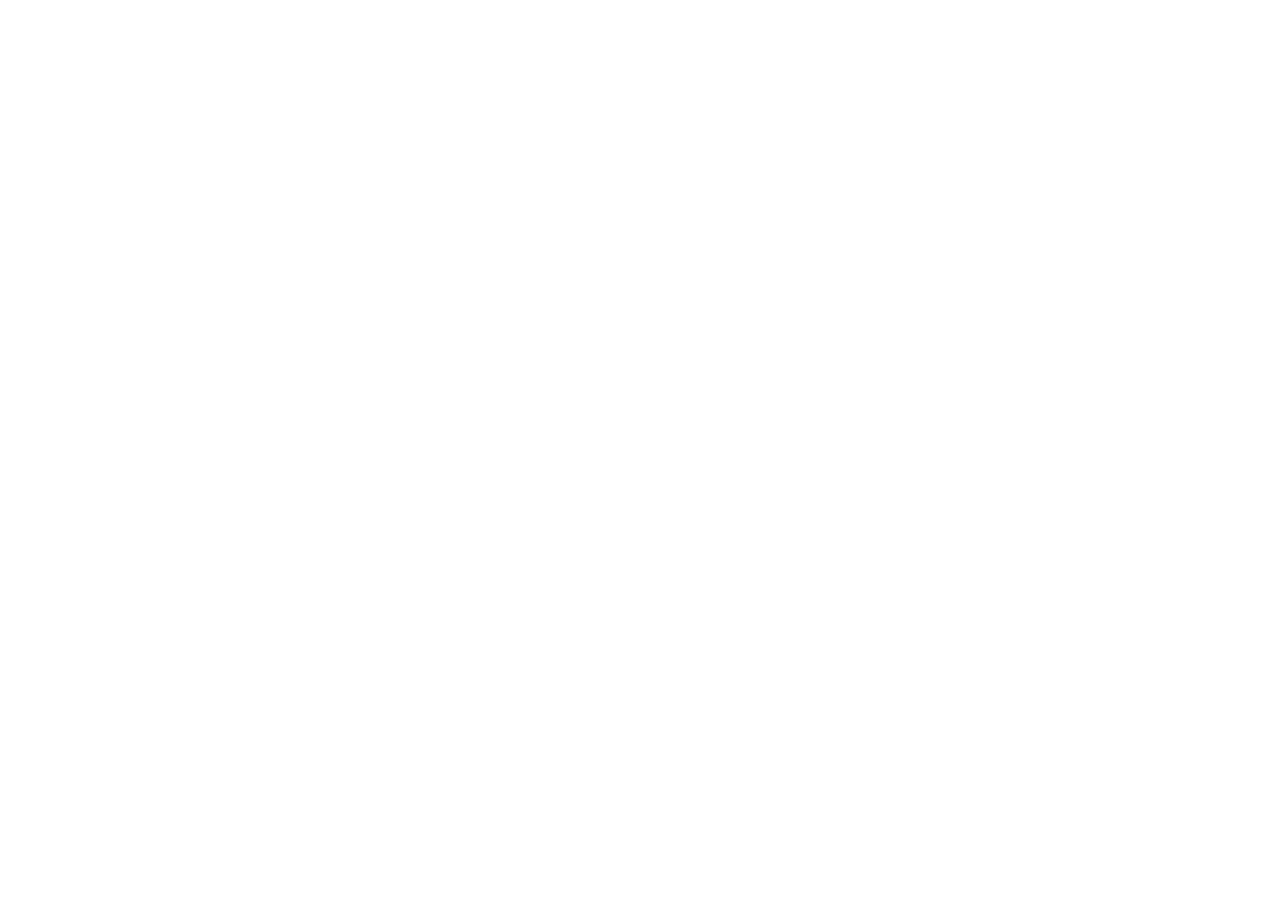
==== page.html @ d7f394e5 "add start template" ====
<!DOCTYPE html>

<html lang="ru">

<head>
  <meta charset="UTF-8">
  <meta name="viewport"
        content="width=device-width, initial-scale=1.0, minimum-scale=1.0">
  <meta http-equiv="X-UA-Compatible" content="ie=edge">
  <title>КиноЗал</title>
  <link href="libs/bootstrap/dist/css/bootstrap.min.css" rel="stylesheet">
  <link href="https://fonts.googleapis.com/css2?family=PT+Sans:wght@400;700&family=PT+Serif:wght@400;700&display=swap"
        rel="stylesheet">
  <link href="assets/css/style.css" rel="stylesheet">
  <link rel="icon" href="assets/img/favicon.png" type="image/x-icon">
  <!--[if lt IE 9]>
  <script src="https://oss.maxcdn.com/html5shiv/3.7.3/html5shiv.min.js"></script>
  <script src="https://oss.maxcdn.com/respond/1.4.2/respond.min.js"></script>
  <![endif]-->
</head>

<body>


<script src="libs/jquery/dist/jquery.min.js"></script>
<script src="libs/bootstrap/dist/js/bootstrap.min.js"></script>
</body>

</html>
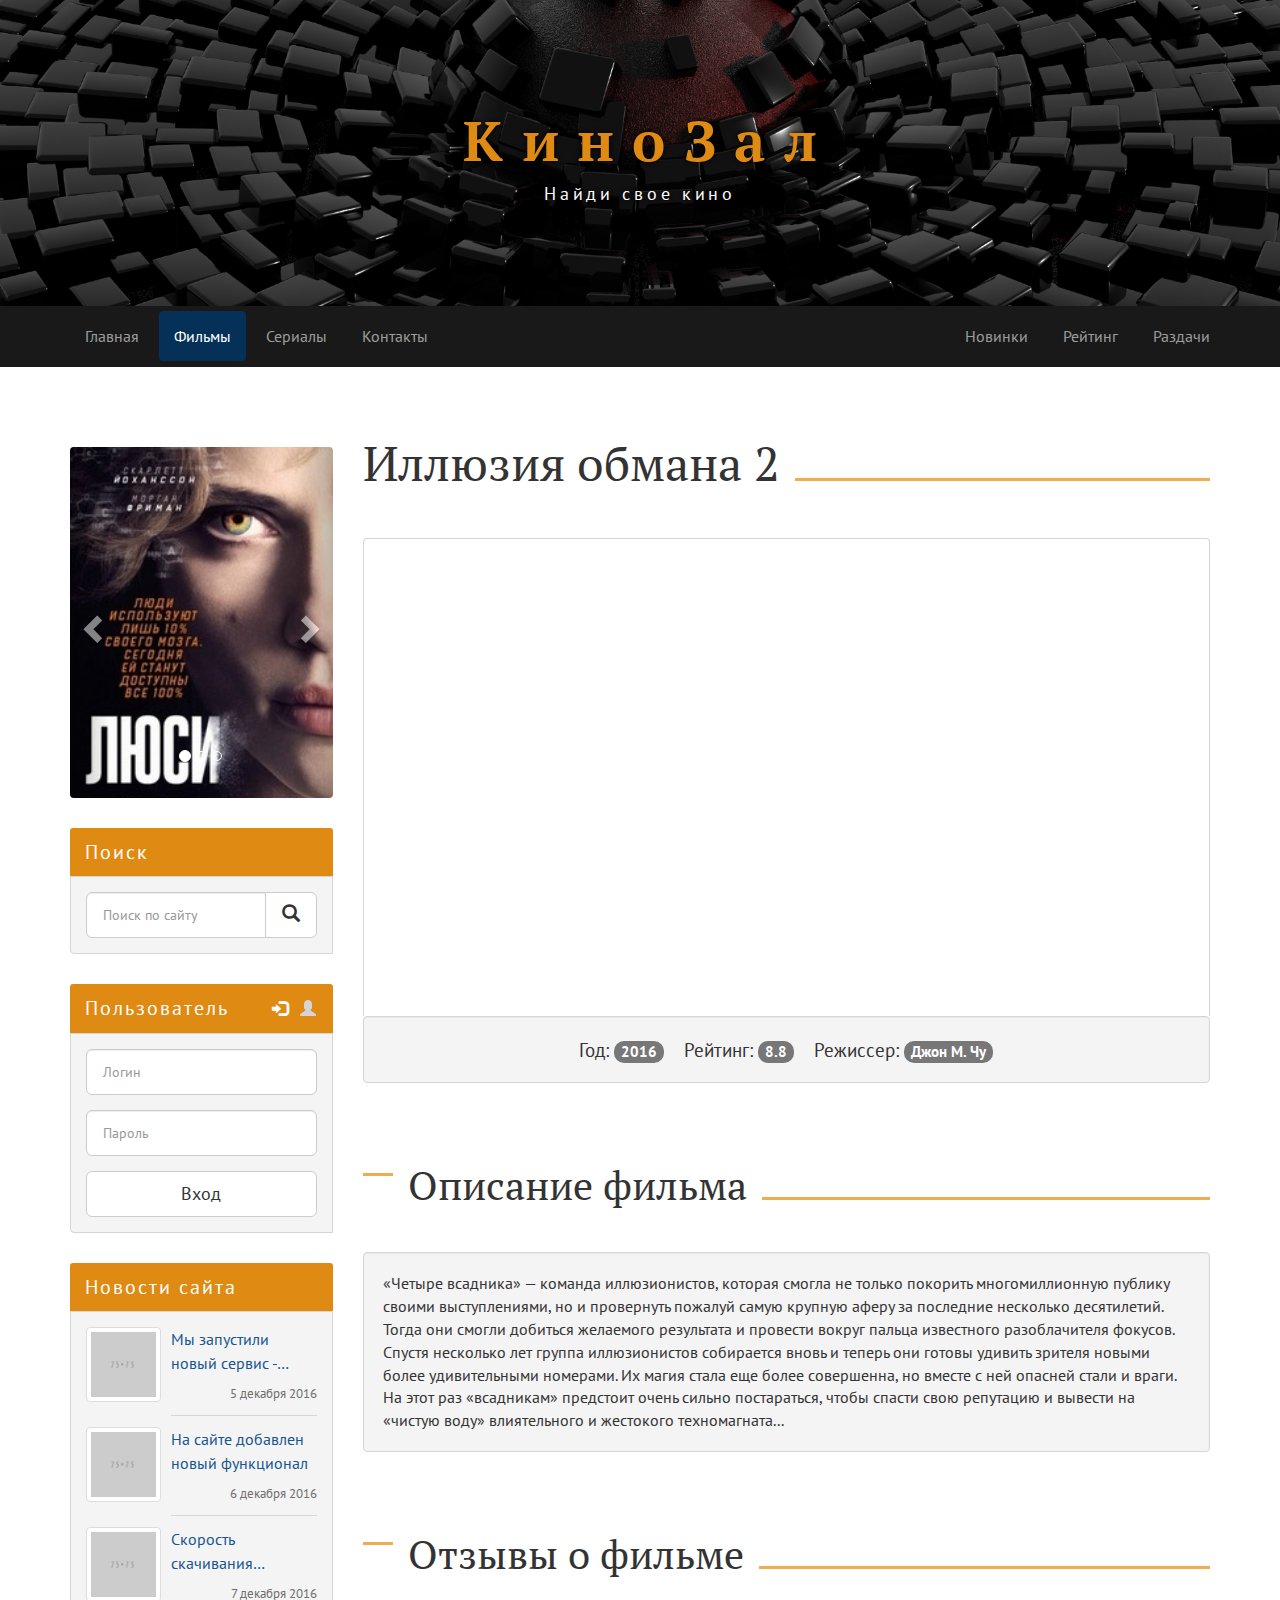
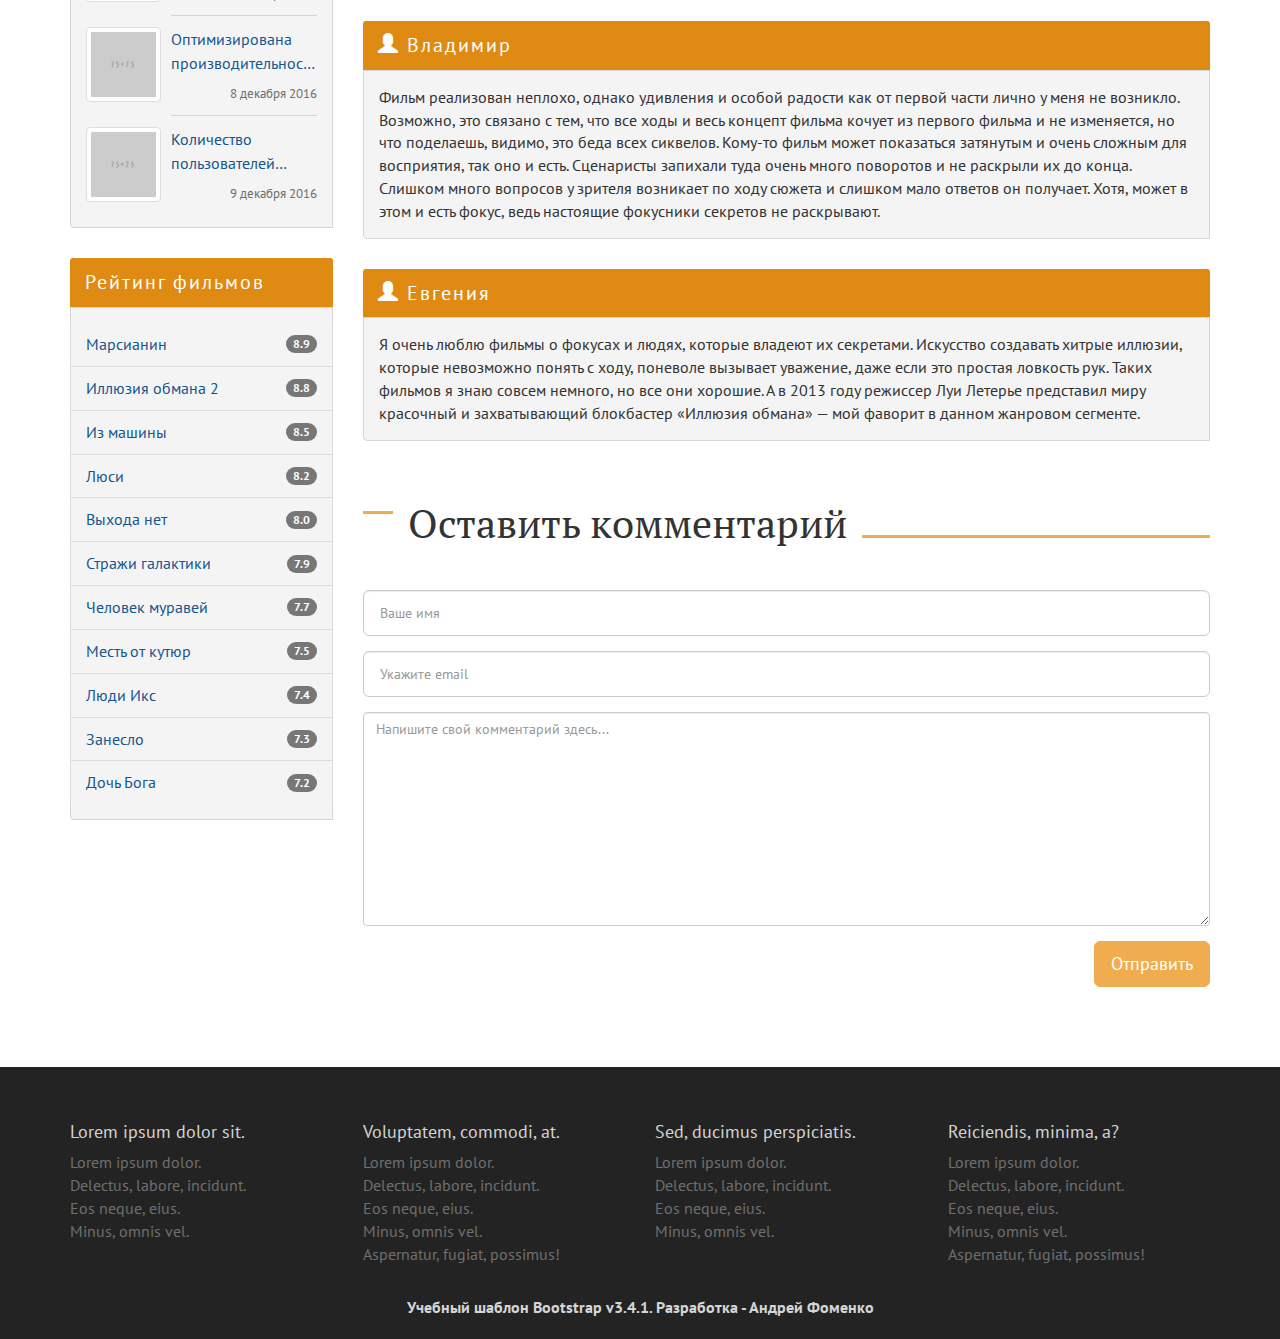
==== commit b16e095a: "finished page" ====
--- a/page.html
+++ b/page.html
@@ -4,13 +4,12 @@
 
 <head>
   <meta charset="UTF-8">
-  <meta name="viewport"
-        content="width=device-width, initial-scale=1.0, minimum-scale=1.0">
+  <meta name="viewport" content="width=device-width, initial-scale=1.0, minimum-scale=1.0">
   <meta http-equiv="X-UA-Compatible" content="ie=edge">
   <title>КиноЗал</title>
   <link href="libs/bootstrap/dist/css/bootstrap.min.css" rel="stylesheet">
   <link href="https://fonts.googleapis.com/css2?family=PT+Sans:wght@400;700&family=PT+Serif:wght@400;700&display=swap"
-        rel="stylesheet">
+    rel="stylesheet">
   <link href="assets/css/style.css" rel="stylesheet">
   <link rel="icon" href="assets/img/favicon.png" type="image/x-icon">
   <!--[if lt IE 9]>
@@ -21,10 +20,486 @@
 
 <body>
 
-
-<script src="libs/jquery/dist/jquery.min.js"></script>
-<script src="libs/bootstrap/dist/js/bootstrap.min.js"></script>
+  <header class="header">
+    <div class="logo">
+
+      <div class="header-logo">
+        <a href="/">
+          <strong class="header-logo__title">КиноЗал</strong>
+          <span class="header-logo__description">Найди свое кино</span>
+        </a>
+      </div>
+
+      <div class="header-menu">
+        <nav class="navbar navbar-inverse navbar-static-top">
+          <div class="container">
+            <div class="navbar-header">
+              <button type="button" class="navbar-toggle collapsed" data-toggle="collapse" data-target="#navbar-top"
+                aria-expanded="false">
+                <span class="sr-only">Toggle navigation</span>
+                <span class="icon-bar"></span>
+                <span class="icon-bar"></span>
+                <span class="icon-bar"></span>
+              </button>
+            </div>
+
+            <div class="collapse navbar-collapse" id="navbar-top">
+              <ul class="nav navbar-nav navbar-left">
+                <li><a href="index.html">Главная</a></li>
+                <li class="active"><a href="#">Фильмы</a></li>
+                <li><a href="#">Сериалы</a></li>
+                <li><a href="#">Контакты</a></li>
+              </ul>
+
+              <ul class="nav navbar-nav navbar-right">
+                <li><a href="#">Новинки</a></li>
+                <li><a href="#">Рейтинг</a></li>
+                <li><a href="#">Раздачи</a></li>
+              </ul>
+            </div>
+          </div>
+        </nav>
+      </div>
+
+    </div>
+  </header>
+
+  <div class="container">
+    <div class="row">
+      <main class="main col-lg-9 col-md-8 col-lg-push-3 col-md-push-4">
+
+        <section class="site-search panel panel-info visible-sm visible-xs">
+          <h2 class="hidden">Поиск</h2>
+          <div class="panel-heading">Поиск</div>
+          <div class="panel-body">
+            <form action="search.php">
+
+              <div class="input-group input-group-lg">
+                <input type="text" class="form-control" placeholder="Поиск по сайту">
+                <span class="input-group-btn">
+                  <button class="btn btn-default" type="button">
+                    <span class="glyphicon glyphicon-search"></span>
+                  </button>
+                </span>
+              </div>
+
+            </form>
+          </div>
+        </section>
+
+        <section class="user-login panel panel-info visible-sm visible-xs">
+          <h2 class="hidden">Пользователь</h2>
+          <div class="panel-heading">Пользователь</div>
+          <div class="panel-body">
+
+            <ul class="user-login__tabs nav nav-tabs" role="tablist">
+              <li role="presentation" class="active"><a href="#user-login-main" aria-controls="user-login-main"
+                  role="tab" data-toggle="tab"><span class="glyphicon glyphicon-log-in"></span></a></li>
+              <li role="presentation"><a href="#user-reg-main" aria-controls="user-reg-main" role="tab"
+                  data-toggle="tab"><span class="glyphicon glyphicon-user"></span></a></li>
+            </ul>
+
+            <div class="tab-content user-login__content">
+              <div role="tabpanel" class="tab-pane fade-in active" id="user-login-main">
+
+                <form action="login.php">
+                  <div class="form-group"><input class="form-control input-lg" type="email" placeholder="Логин"></div>
+                  <div class="form-group"><input class="form-control input-lg" type="password" placeholder="Пароль">
+                  </div>
+                  <button class="btn btn-default btn-block btn-lg" type="submit">Вход</button>
+                </form>
+
+              </div>
+              <div role="tabpanel" class="tab-pane fade" id="user-reg-main">
+
+                <form action="register.php">
+                  <div class="form-group"><input class="form-control input-lg" type="email" placeholder="Логин"></div>
+                  <div class="form-group"><input class="form-control input-lg" type="password" placeholder="Пароль">
+                  </div>
+                  <div class="form-group"><input class="form-control input-lg" type="email" placeholder="Email"></div>
+                  <button class="btn btn-default btn-block btn-lg" type="submit">Регистрация</button>
+                </form>
+
+              </div>
+            </div>
+          </div>
+        </section>
+
+        <section class="films-video">
+          <h1 class="films-video-title">Иллюзия обмана 2</h1>
+
+            <div class="films-video__link embed-responsive embed-responsive-16by9">
+              <iframe class="embed-responsive-item" src="https://www.youtube.com/embed/47DzVAIzSQI"
+                allowfullscreen></iframe>
+            </div>
+
+          <div class="films-video__well well">
+            <span class="films-video__well-badge">Год:<span class="films-video__well-info badge">2016</span></span>
+            <span class="films-video__well-badge">Рейтинг:<span class="films-video__well-info badge badge">8.8</span></span>
+            <span class="films-video__well-badge films-video__well-badge">Режиссер:<span class="films-video__well-info badge">Джон М. Чу</span></span>
+          </div>
+        </section>
+
+        <section class="film-description">
+          <h2 class="film-description-title">Описание фильма</h2>
+
+            <article class="film-description-item">
+              <h3 class="hidden">Описание</h3>
+              <div class="well">«Четыре всадника» — команда иллюзионистов, которая смогла не только покорить многомиллионную публику своими
+            выступлениями, но и провернуть пожалуй самую крупную аферу за последние несколько десятилетий. Тогда они
+            смогли добиться желаемого результата и провести вокруг пальца известного разоблачителя фокусов. Спустя
+            несколько лет группа иллюзионистов собирается вновь и теперь они готовы удивить зрителя новыми более
+            удивительными номерами. Их магия стала еще более совершенна, но вместе с ней опасней стали и враги. На этот
+            раз «всадникам» предстоит очень сильно постараться, чтобы спасти свою репутацию и вывести на «чистую воду»
+            влиятельного и жестокого техномагната...</div>
+            </article>
+        </section>
+
+        <section class="film-comments">
+          <h2 class="film-comments-title">Отзывы о фильме</h2>
+
+          <article class="film-comments-item">
+            <h3 class="hidden">Отзыв1</h3>
+            <div class="panel panel-info">
+              <div class="panel-heading">
+                <span class="glyphicon glyphicon-user"></span><span class="film-comments-name">Владимир</span>
+              </div>
+
+              <div class="panel-body">Фильм реализован неплохо, однако удивления и особой радости как от первой части лично у меня не возникло.
+              Возможно, это связано с тем, что все ходы и весь концепт фильма кочует из первого фильма и не изменяется,
+              но что поделаешь, видимо, это беда всех сиквелов. Кому-то фильм может показаться затянутым и очень сложным
+              для восприятия, так оно и есть. Сценаристы запихали туда очень много поворотов и не раскрыли их до конца.
+              Слишком много вопросов у зрителя возникает по ходу сюжета и слишком мало ответов он получает. Хотя, может
+              в этом и есть фокус, ведь настоящие фокусники секретов не раскрывают.</div>
+            </div>
+          </article>
+
+          <article class="film-comments-item">
+            <h3 class="hidden">Отзыв2</h3>
+            <div class="panel panel-info">
+              <div class="panel-heading">
+                <span class="glyphicon glyphicon-user"></span><span class="film-comments-name">Евгения</span>
+              </div>
+
+              <div class="panel-body">Я очень люблю фильмы о фокусах и людях, которые владеют их секретами. Искусство создавать хитрые иллюзии,
+                которые невозможно понять с ходу, поневоле вызывает уважение, даже если это простая ловкость рук. Таких
+                фильмов я знаю совсем немного, но все они хорошие. А в 2013 году режиссер Луи Летерье представил миру
+                красочный и захватывающий блокбастер «Иллюзия обмана» — мой фаворит в данном жанровом сегменте.</div>
+            </div>
+          </article>
+
+        </section>
+
+        <section class="write-comment">
+          <h2 class="write-comments-title">Оставить комментарий</h2>
+
+          <article class="write-comment-item">
+            <h3 class="hidden">Форма</h3>
+
+            <form action="comment.php">
+              <div class="form-group">
+                  <input type="text" class="form-control input-lg" name="name" placeholder="Ваше имя">
+              </div>
+              <div class="form-group">
+                  <input type="email" class="form-control input-lg" name="email" placeholder="Укажите email">
+              </div>
+
+              <div class="form-group">
+                <textarea class="form-control" placeholder="Напишите свой комментарий здесь..." rows="10"></textarea>
+            </div>
+
+                  <button type="submit" class="btn btn-lg pull-right write-comment__btn">Отправить</button>
+
+            </form>
+
+          </article>
+
+        </section>
+
+      </main>
+
+      <aside class="left-sidebar col-lg-3 col-md-4 col-lg-pull-9 col-md-pull-8">
+
+        <div class="vertical-slider panel panel-info hidden-sm hidden-xs">
+          <div id="vertical-carousel" class="carousel slide" data-ride="carousel">
+            <ol class="carousel-indicators">
+              <li data-target="#vertical-carousel" data-slide-to="0" class="active"></li>
+              <li data-target="#vertical-carousel" data-slide-to="1"></li>
+              <li data-target="#vertical-carousel" data-slide-to="2"></li>
+            </ol>
+
+            <div class="carousel-inner" role="listbox">
+              <div class="item active">
+                <img class="vertical-slider__image" src="assets/img/films/1263242.jpg" alt="film1">
+              </div>
+              <div class="item">
+                <img class="vertical-slider__image" src="assets/img/films/1289488.jpg" alt="film2">
+              </div>
+              <div class="item">
+                <img class="vertical-slider__image" src="assets/img/films/1401663.jpg" alt="film3">
+              </div>
+            </div>
+
+            <a class="left carousel-control" href="#vertical-carousel" role="button" data-slide="prev">
+              <span class="glyphicon glyphicon-chevron-left" aria-hidden="true"></span>
+              <span class="sr-only">Previous</span>
+            </a>
+            <a class="right carousel-control" href="#vertical-carousel" role="button" data-slide="next">
+              <span class="glyphicon glyphicon-chevron-right" aria-hidden="true"></span>
+              <span class="sr-only">Next</span>
+            </a>
+          </div>
+        </div>
+
+        <div class="site-search panel panel-info hidden-sm hidden-xs">
+          <div class="panel-heading">Поиск</div>
+          <div class="panel-body">
+            <form action="search.php">
+
+              <div class="input-group input-group-lg">
+                <input type="text" class="form-control" placeholder="Поиск по сайту">
+                <span class="input-group-btn">
+                  <button class="btn btn-default" type="button">
+                    <span class="glyphicon glyphicon-search"></span>
+                  </button>
+                </span>
+              </div>
+
+            </form>
+          </div>
+        </div>
+
+        <div class="user-login panel panel-info hidden-sm hidden-xs">
+          <div class="panel-heading">Пользователь</div>
+          <div class="panel-body">
+
+            <ul class="user-login__tabs nav nav-tabs" role="tablist">
+              <li role="presentation" class="active"><a href="#user-login-sidebar" aria-controls="user-login-sidebar"
+                  role="tab" data-toggle="tab"><span class="glyphicon glyphicon-log-in"></span></a></li>
+              <li role="presentation"><a href="#user-reg-sidebar" aria-controls="user-reg-sidebar" role="tab"
+                  data-toggle="tab"><span class="glyphicon glyphicon-user"></span></a></li>
+            </ul>
+
+            <div class="tab-content user-login__content">
+              <div role="tabpanel" class="tab-pane fade-in active" id="user-login-sidebar">
+
+                <form action="login.php">
+                  <div class="form-group"><input class="form-control input-lg" type="email" placeholder="Логин"></div>
+                  <div class="form-group"><input class="form-control input-lg" type="password" placeholder="Пароль">
+                  </div>
+                  <button class="btn btn-default btn-block btn-lg" type="submit">Вход</button>
+                </form>
+
+              </div>
+              <div role="tabpanel" class="tab-pane fade" id="user-reg-sidebar">
+
+                <form action="register.php">
+                  <div class="form-group"><input class="form-control input-lg" type="email" placeholder="Логин"></div>
+                  <div class="form-group"><input class="form-control input-lg" type="password" placeholder="Пароль">
+                  </div>
+                  <div class="form-group"><input class="form-control input-lg" type="email" placeholder="Email"></div>
+                  <button class="btn btn-default btn-block btn-lg" type="submit">Регистрация</button>
+                </form>
+
+              </div>
+            </div>
+          </div>
+        </div>
+
+        <div class="site-news panel panel-info">
+          <div class="panel-heading">Новости сайта</div>
+          <div class="panel-body">
+            <div class="site-news-item">
+
+              <div>
+                <a class="site-news-item__link" href="">
+                  <div class="site-news-item__thumbnail thumbnail">
+                    <img class="site-news-item__image" src="assets/img/75x75.png" alt="image">
+                  </div>
+                  <div class="site-news-item__title">
+                    Мы запустили новый сервис - КиноМонстр
+                  </div>
+                  <div class="site-news-item__date">
+                    5 декабря 2016
+                  </div>
+                </a>
+              </div>
+
+            </div>
+
+            <div class="site-news-item">
+
+              <div>
+                <a class="site-news-item__link" href="">
+                  <div class="site-news-item__thumbnail thumbnail">
+                    <img class="site-news-item__image" src="assets/img/75x75.png" alt="image">
+                  </div>
+                  <div class="site-news-item__title">
+                    На сайте добавлен новый функционал
+                  </div>
+                  <div class="site-news-item__date">
+                    6 декабря 2016
+                  </div>
+                </a>
+              </div>
+
+            </div>
+
+            <div class="site-news-item">
+              <a class="site-news-item__link" href="">
+                <div>
+                  <div class="site-news-item__thumbnail thumbnail">
+                    <img class="site-news-item__image" src="assets/img/75x75.png" alt="image">
+                  </div>
+                  <div class="site-news-item__title">
+                    Скорость скачивания фильмов увеличена
+                  </div>
+                  <div class="site-news-item__date">
+                    7 декабря 2016
+                  </div>
+                </div>
+              </a>
+            </div>
+
+            <div class="site-news-item"><a class="site-news-item__link" href="">
+                <div>
+                  <div class="site-news-item__thumbnail thumbnail">
+                    <img class="site-news-item__image" src="assets/img/75x75.png" alt="image">
+                  </div>
+                  <div class="site-news-item__title">
+                    Оптимизирована производительность сервера
+                  </div>
+                  <div class="site-news-item__date">
+                    8 декабря 2016
+                  </div>
+                </div>
+              </a>
+            </div>
+
+            <div class="site-news-item"><a class="site-news-item__link" href="">
+                <div>
+                  <div class="site-news-item__thumbnail thumbnail">
+                    <img class="site-news-item__image" src="assets/img/75x75.png" alt="image">
+                  </div>
+                  <div class="site-news-item__title">
+                    Количество пользователей перевалила за 10 000
+                  </div>
+                  <div class="site-news-item__date">
+                    9 декабря 2016
+                  </div>
+                </div>
+              </a>
+            </div>
+
+          </div>
+        </div>
+
+        <div class="top-films panel panel-info">
+          <div class="panel-heading">Рейтинг фильмов</div>
+          <div class="top-films__body panel-body">
+            <div class="top-films__list list-group">
+              <a href="#" class="top-films__item list-group-item">Марсианин
+                <span class="top-films__badge badge">8.9</span>
+              </a>
+              <a href="#" class="top-films__item list-group-item">Иллюзия обмана 2
+                <span class="top-films__badge badge">8.8</span>
+              </a>
+              <a href="#" class="top-films__item list-group-item">Из машины
+                <span class="top-films__badge badge">8.5</span>
+              </a>
+              <a href="#" class="top-films__item list-group-item">Люси
+                <span class="top-films__badge badge">8.2</span>
+              </a>
+              <a href="#" class="top-films__item list-group-item">Выхода нет
+                <span class="top-films__badge badge">8.0</span>
+              </a>
+              <a href="#" class="top-films__item list-group-item">Стражи галактики
+                <span class="top-films__badge badge">7.9</span>
+              </a>
+              <a href="#" class="top-films__item list-group-item">Человек муравей
+                <span class="top-films__badge badge">7.7</span>
+              </a>
+              <a href="#" class="top-films__item list-group-item">Месть от кутюр
+                <span class="top-films__badge badge">7.5</span>
+              </a>
+              <a href="#" class="top-films__item list-group-item">Люди Икс
+                <span class="top-films__badge badge">7.4</span>
+              </a>
+              <a href="#" class="top-films__item list-group-item">Занесло
+                <span class="top-films__badge badge">7.3</span>
+              </a>
+              <a href="#" class="top-films__item list-group-item">Дочь Бога
+                <span class="top-films__badge badge">7.2</span>
+              </a>
+            </div>
+          </div>
+        </div>
+
+      </aside>
+    </div>
+  </div>
+
+  <footer class="footer">
+    <div class="container">
+      <div class="row">
+
+        <div class="footer-first col-md-3 col-xs-6 col-xs-12">
+          <h4 class="footer-title">Lorem ipsum dolor sit.</h4>
+          <ul>
+            <li><a href="">Lorem ipsum dolor.</a></li>
+            <li><a href="">Delectus, labore, incidunt.</a></li>
+            <li><a href="">Eos neque, eius.</a></li>
+            <li><a href="">Minus, omnis vel.</a></li>
+          </ul>
+        </div>
+
+        <div class="footer-second col-md-3 col-xs-6 col-xs-12">
+          <h4 class="footer-title">Voluptatem, commodi, at.</h4>
+          <ul>
+            <li><a href="">Lorem ipsum dolor.</a></li>
+            <li><a href="">Delectus, labore, incidunt.</a></li>
+            <li><a href="">Eos neque, eius.</a></li>
+            <li><a href="">Minus, omnis vel.</a></li>
+            <li><a href="">Aspernatur, fugiat, possimus!</a></li>
+          </ul>
+
+        </div>
+
+        <div class="footer-third col-md-3 col-xs-6 col-xs-12">
+          <h4 class="footer-title">Sed, ducimus perspiciatis.</h4>
+          <ul>
+            <li><a href="">Lorem ipsum dolor.</a></li>
+            <li><a href="">Delectus, labore, incidunt.</a></li>
+            <li><a href="">Eos neque, eius.</a></li>
+            <li><a href="">Minus, omnis vel.</a></li>
+          </ul>
+        </div>
+
+        <div class="footer-fourth col-md-3 col-xs-6 col-xs-12">
+          <h4 class="footer-title">Reiciendis, minima, a?</h4>
+          <ul>
+            <li><a href="">Lorem ipsum dolor.</a></li>
+            <li><a href="">Delectus, labore, incidunt.</a></li>
+            <li><a href="">Eos neque, eius.</a></li>
+            <li><a href="">Minus, omnis vel.</a></li>
+            <li><a href="">Aspernatur, fugiat, possimus!</a></li>
+          </ul>
+
+        </div>
+
+      </div>
+      <div class="footer-author">
+        <b>
+          <a href="https://fomenko.top/" target="_blank">Учебный шаблон Bootstrap v3.4.1. Разработка - Андрей
+            Фоменко</a>
+        </b>
+
+      </div>
+    </div>
+  </footer>
+
+  <script src="libs/jquery/dist/jquery.min.js"></script>
+  <script src="libs/bootstrap/dist/js/bootstrap.min.js"></script>
 </body>
 
-</html>
-
+</html>--- a/assets/css/style.css
+++ b/assets/css/style.css
@@ -0,0 +1,948 @@
+@charset "UTF-8";
+/*! normalize.css v8.0.1 | MIT License | github.com/necolas/normalize.css */
+/* Document
+   ========================================================================== */
+/**
+ * 1. Correct the line height in all browsers.
+ * 2. Prevent adjustments of font size after orientation changes in iOS.
+ */
+html {
+  line-height: 1.15;
+  /* 1 */
+  -webkit-text-size-adjust: 100%;
+  /* 2 */
+}
+
+/* Sections
+   ========================================================================== */
+/**
+ * Remove the margin in all browsers.
+ */
+body {
+  margin: 0;
+}
+
+/**
+ * Render the `main` element consistently in IE.
+ */
+main {
+  display: block;
+}
+
+/**
+ * Correct the font size and margin on `h1` elements within `section` and
+ * `article` contexts in Chrome, Firefox, and Safari.
+ */
+h1 {
+  font-size: 2em;
+  margin: 0.67em 0;
+}
+
+/* Grouping content
+   ========================================================================== */
+/**
+ * 1. Add the correct box sizing in Firefox.
+ * 2. Show the overflow in Edge and IE.
+ */
+hr {
+  -webkit-box-sizing: content-box;
+          box-sizing: content-box;
+  /* 1 */
+  height: 0;
+  /* 1 */
+  overflow: visible;
+  /* 2 */
+}
+
+/**
+ * 1. Correct the inheritance and scaling of font size in all browsers.
+ * 2. Correct the odd `em` font sizing in all browsers.
+ */
+pre {
+  font-family: monospace, monospace;
+  /* 1 */
+  font-size: 1em;
+  /* 2 */
+}
+
+/* Text-level semantics
+   ========================================================================== */
+/**
+ * Remove the gray background on active links in IE 10.
+ */
+a {
+  background-color: transparent;
+}
+
+/**
+ * 1. Remove the bottom border in Chrome 57-
+ * 2. Add the correct text decoration in Chrome, Edge, IE, Opera, and Safari.
+ */
+abbr[title] {
+  border-bottom: none;
+  /* 1 */
+  text-decoration: underline;
+  /* 2 */
+  -webkit-text-decoration: underline dotted;
+          text-decoration: underline dotted;
+  /* 2 */
+}
+
+/**
+ * Add the correct font weight in Chrome, Edge, and Safari.
+ */
+b,
+strong {
+  font-weight: bolder;
+}
+
+/**
+ * 1. Correct the inheritance and scaling of font size in all browsers.
+ * 2. Correct the odd `em` font sizing in all browsers.
+ */
+code,
+kbd,
+samp {
+  font-family: monospace, monospace;
+  /* 1 */
+  font-size: 1em;
+  /* 2 */
+}
+
+/**
+ * Add the correct font size in all browsers.
+ */
+small {
+  font-size: 80%;
+}
+
+/**
+ * Prevent `sub` and `sup` elements from affecting the line height in
+ * all browsers.
+ */
+sub,
+sup {
+  font-size: 75%;
+  line-height: 0;
+  position: relative;
+  vertical-align: baseline;
+}
+
+sub {
+  bottom: -0.25em;
+}
+
+sup {
+  top: -0.5em;
+}
+
+/* Embedded content
+   ========================================================================== */
+/**
+ * Remove the border on images inside links in IE 10.
+ */
+img {
+  border-style: none;
+}
+
+/* Forms
+   ========================================================================== */
+/**
+ * 1. Change the font styles in all browsers.
+ * 2. Remove the margin in Firefox and Safari.
+ */
+button,
+input,
+optgroup,
+select,
+textarea {
+  font-family: inherit;
+  /* 1 */
+  font-size: 100%;
+  /* 1 */
+  line-height: 1.15;
+  /* 1 */
+  margin: 0;
+  /* 2 */
+}
+
+/**
+ * Show the overflow in IE.
+ * 1. Show the overflow in Edge.
+ */
+button,
+input {
+  /* 1 */
+  overflow: visible;
+}
+
+/**
+ * Remove the inheritance of text transform in Edge, Firefox, and IE.
+ * 1. Remove the inheritance of text transform in Firefox.
+ */
+button,
+select {
+  /* 1 */
+  text-transform: none;
+}
+
+/**
+ * Correct the inability to style clickable types in iOS and Safari.
+ */
+button,
+[type=button],
+[type=reset],
+[type=submit] {
+  -webkit-appearance: button;
+}
+
+/**
+ * Remove the inner border and padding in Firefox.
+ */
+button::-moz-focus-inner,
+[type=button]::-moz-focus-inner,
+[type=reset]::-moz-focus-inner,
+[type=submit]::-moz-focus-inner {
+  border-style: none;
+  padding: 0;
+}
+
+/**
+ * Restore the focus styles unset by the previous rule.
+ */
+button:-moz-focusring,
+[type=button]:-moz-focusring,
+[type=reset]:-moz-focusring,
+[type=submit]:-moz-focusring {
+  outline: 1px dotted ButtonText;
+}
+
+/**
+ * Correct the padding in Firefox.
+ */
+fieldset {
+  padding: 0.35em 0.75em 0.625em;
+}
+
+/**
+ * 1. Correct the text wrapping in Edge and IE.
+ * 2. Correct the color inheritance from `fieldset` elements in IE.
+ * 3. Remove the padding so developers are not caught out when they zero out
+ *    `fieldset` elements in all browsers.
+ */
+legend {
+  -webkit-box-sizing: border-box;
+          box-sizing: border-box;
+  /* 1 */
+  color: inherit;
+  /* 2 */
+  display: table;
+  /* 1 */
+  max-width: 100%;
+  /* 1 */
+  padding: 0;
+  /* 3 */
+  white-space: normal;
+  /* 1 */
+}
+
+/**
+ * Add the correct vertical alignment in Chrome, Firefox, and Opera.
+ */
+progress {
+  vertical-align: baseline;
+}
+
+/**
+ * Remove the default vertical scrollbar in IE 10+.
+ */
+textarea {
+  overflow: auto;
+}
+
+/**
+ * 1. Add the correct box sizing in IE 10.
+ * 2. Remove the padding in IE 10.
+ */
+[type=checkbox],
+[type=radio] {
+  -webkit-box-sizing: border-box;
+          box-sizing: border-box;
+  /* 1 */
+  padding: 0;
+  /* 2 */
+}
+
+/**
+ * Correct the cursor style of increment and decrement buttons in Chrome.
+ */
+[type=number]::-webkit-inner-spin-button,
+[type=number]::-webkit-outer-spin-button {
+  height: auto;
+}
+
+/**
+ * 1. Correct the odd appearance in Chrome and Safari.
+ * 2. Correct the outline style in Safari.
+ */
+[type=search] {
+  -webkit-appearance: textfield;
+  /* 1 */
+  outline-offset: -2px;
+  /* 2 */
+}
+
+/**
+ * Remove the inner padding in Chrome and Safari on macOS.
+ */
+[type=search]::-webkit-search-decoration {
+  -webkit-appearance: none;
+}
+
+/**
+ * 1. Correct the inability to style clickable types in iOS and Safari.
+ * 2. Change font properties to `inherit` in Safari.
+ */
+::-webkit-file-upload-button {
+  -webkit-appearance: button;
+  /* 1 */
+  font: inherit;
+  /* 2 */
+}
+
+/* Interactive
+   ========================================================================== */
+/*
+ * Add the correct display in Edge, IE 10+, and Firefox.
+ */
+details {
+  display: block;
+}
+
+/*
+ * Add the correct display in all browsers.
+ */
+summary {
+  display: list-item;
+}
+
+/* Misc
+   ========================================================================== */
+/**
+ * Add the correct display in IE 10+.
+ */
+template {
+  display: none;
+}
+
+/**
+ * Add the correct display in IE 10.
+ */
+[hidden] {
+  display: none;
+}
+
+.header-logo__title, .header-logo__description {
+  text-shadow: 0 0 5px #000000;
+}
+
+.navbar-inverse {
+  margin-bottom: 0;
+  border-color: transparent;
+  background-color: #191919;
+}
+.navbar-inverse .navbar-nav > li > a:focus, .navbar-inverse .navbar-nav > li > a:hover {
+  background-color: #165690;
+}
+.navbar-inverse .navbar-nav > .active > a {
+  background-color: #053159;
+}
+.navbar-inverse .navbar-nav > .active > a:focus, .navbar-inverse .navbar-nav > .active > a:hover {
+  background-color: #517ba2;
+}
+.navbar-inverse .navbar-header {
+  text-align: center;
+}
+.navbar-inverse .navbar-toggle {
+  float: none;
+  margin-right: 0;
+}
+
+.panel-info {
+  margin-bottom: 30px;
+  border: none;
+  -webkit-box-shadow: none;
+          box-shadow: none;
+}
+.panel-info:last-of-type {
+  margin-bottom: 0;
+}
+.panel-info > .panel-heading {
+  letter-spacing: 0.1em;
+  color: #ffffff;
+  border: none;
+  background-color: #df8a13;
+  font-size: 1.25rem;
+}
+
+.panel-body {
+  border: 1px solid #d5d5d5;
+  border-radius: 0 0 0 4px;
+  background-color: #f4f4f4;
+}
+
+.input-lg,
+.input-group-lg > .form-control {
+  font-size: 0.875rem;
+}
+
+.thumbnail {
+  -webkit-transition: background-color 0.25s;
+  -o-transition: background-color 0.25s;
+  transition: background-color 0.25s;
+}
+
+.embed-responsive {
+  border: 1px solid #d5d5d5;
+  border-bottom: none;
+  border-radius: 4px 4px 0 0;
+}
+
+.well {
+  border-color: #d5d5d5;
+  background-color: #f4f4f4;
+}
+
+html {
+  font-size: 16px;
+}
+
+body {
+  overflow-y: scroll;
+  font-family: "PT Sans", sans-serif;
+  font-size: 16px;
+}
+
+a {
+  color: #165690;
+}
+a:hover, a:focus {
+  text-decoration: none;
+  color: #df8a13;
+}
+
+h1 {
+  font-family: "PT Serif", serif;
+  position: relative;
+}
+h1::after {
+  content: "";
+  position: absolute;
+  width: 100%;
+  border-bottom: 3px solid #f0ad4f;
+  margin: 0.85em 0 0 15px;
+}
+
+h2 {
+  font-family: "PT Serif", serif;
+  position: relative;
+  padding-left: 45px;
+}
+h2::before {
+  content: "";
+  position: absolute;
+  left: 0;
+  width: 30px;
+  border-top: 3px solid #f0ad4f;
+}
+h2::after {
+  content: "";
+  position: absolute;
+  width: 100%;
+  border-bottom: 3px solid #f0ad4f;
+  margin: 0.85em 0 0 15px;
+}
+
+h3 {
+  font-size: 1.5rem;
+  color: #23527c;
+  font-weight: 400;
+  font-family: "PT Sans", sans-serif;
+  margin-top: 0px;
+}
+
+h3 {
+  font-size: 18px;
+}
+
+.hidden {
+  position: absolute;
+  overflow: hidden;
+  clip: rect(0 0 0 0);
+  width: 1px;
+  height: 1px;
+  margin: -1px;
+  padding: 0;
+  border: 0;
+}
+
+.header {
+  margin-bottom: 80px;
+}
+
+.header-logo {
+  padding: 100px 0;
+  text-align: center;
+  background-color: #232323;
+  background-image: url(../img/header-bg.jpg);
+  background-position: 50% 50%;
+  background-size: cover;
+}
+.header-logo__title {
+  display: block;
+  padding-left: 0.33em;
+  letter-spacing: 0.33em;
+  color: #df8a13;
+  font-family: "PT Serif", serif;
+}
+.header-logo__description {
+  display: block;
+  letter-spacing: 0.2em;
+  color: #ffffff;
+  font-size: 1.15rem;
+}
+.main .site-search {
+  margin-bottom: 45px;
+}
+.main .site-login {
+  margin-bottom: 60px;
+}
+
+.new-films {
+  overflow: hidden;
+}
+.new-films-row {
+  margin-right: -7.5px;
+  margin-bottom: -15px;
+  margin-left: -7.5px;
+}
+.new-films-item {
+  margin-bottom: 15px;
+  padding-right: 7.5px;
+  padding-left: 7.5px;
+}
+.new-films-item__link img {
+  width: 100% !important;
+}
+.new-films-item__thumbnail {
+  margin-bottom: 0;
+  -webkit-transition: all 0.5s;
+  -o-transition: all 0.5s;
+  transition: all 0.5s;
+}
+.new-films-item__thumbnail:hover, .new-films-item__thumbnail:focus {
+  background-color: #df8a13;
+}
+.new-films-item__thumbnail:hover h3, .new-films-item__thumbnail:focus h3 {
+  color: #ffffff;
+}
+.new-films-item__caption {
+  padding: 9px;
+}
+.new-films-item__title {
+  color: #000000;
+  font-size: 16px;
+  font-family: "PT Sans", sans-serif;
+  font-weight: 700;
+  text-align: center;
+  margin: 0;
+  white-space: nowrap;
+  /* Текст не переносится */
+  overflow: hidden;
+  /* Обрезаем всё за пределами блока */
+  -o-text-overflow: ellipsis;
+     text-overflow: ellipsis;
+  /* Добавляем многоточие */
+}
+
+.top-week {
+  overflow: hidden;
+}
+.top-week-row {
+  margin-right: -7.5px;
+  margin-bottom: -15px;
+  margin-left: -7.5px;
+}
+.top-week-item {
+  margin-bottom: 15px;
+  padding-right: 7.5px;
+  padding-left: 7.5px;
+}
+.top-week-item img {
+  width: 100% !important;
+}
+.top-week-item__thumbnail {
+  margin-bottom: 0;
+  -webkit-transition: all 0.5s;
+  -o-transition: all 0.5s;
+  transition: all 0.5s;
+}
+.top-week-item__thumbnail:hover, .top-week-item__thumbnail:focus {
+  background-color: #df8a13;
+}
+.top-week-item__thumbnail:hover h3, .top-week-item__thumbnail:focus h3 {
+  color: #ffffff;
+}
+.top-week-item__caption {
+  padding: 9px;
+}
+.top-week-item__title {
+  color: #000000;
+  font-size: 16px;
+  font-family: "PT Sans", sans-serif;
+  font-weight: 700;
+  text-align: center;
+  margin: 0;
+  white-space: nowrap;
+  /* Текст не переносится */
+  overflow: hidden;
+  /* Обрезаем всё за пределами блока */
+  -o-text-overflow: ellipsis;
+     text-overflow: ellipsis;
+  /* Добавляем многоточие */
+}
+
+.film-news {
+  overflow: hidden;
+}
+.film-news-item__caption a {
+  -webkit-transition: all 0.5s;
+  -o-transition: all 0.5s;
+  transition: all 0.5s;
+}
+.film-news-item:hover a, .film-news-item:focus a {
+  color: #df8a13;
+}
+.film-news-item:hover .film-news-item__btn, .film-news-item:focus .film-news-item__btn {
+  background-color: #df8a13;
+  color: #ffffff;
+  border: none;
+  outline: none;
+}
+.film-news-item:hover .film-news-item__thumbnail, .film-news-item:focus .film-news-item__thumbnail {
+  background-color: #df8a13;
+}
+.film-news-item img {
+  width: 100% !important;
+}
+.film-news-item__thumbnail {
+  margin-bottom: 0;
+  -webkit-transition: all 0.5s;
+  -o-transition: all 0.5s;
+  transition: all 0.5s;
+}
+.film-news-item__text {
+  font-size: 16px;
+  font-family: "PT Sans", sans-serif;
+  color: #333333;
+  text-align: justify;
+  margin-bottom: 10px;
+}
+.film-news-item__btn {
+  background-color: #f0ad4f;
+  color: white;
+  border: none;
+  padding: 7px 13px;
+  margin-bottom: 30px;
+  -webkit-transition: all 0.5s;
+  -o-transition: all 0.5s;
+  transition: all 0.5s;
+}
+.film-news-item__btn a {
+  text-decoration: none;
+  color: inherit;
+}
+.film-news-item:not(:last-child) {
+  margin-bottom: 20px;
+}
+
+.films-video {
+  overflow: hidden;
+  position: relative;
+}
+.films-video a {
+  color: inherit;
+  text-decoration: none;
+}
+.films-video__well {
+  font-size: 1.2em;
+  text-align: center;
+}
+.films-video__well-badge {
+  white-space: nowrap;
+}
+.films-video__well-badge:not(:last-of-type) {
+  margin-right: 15px;
+}
+.films-video__well-info {
+  font-size: 0.8em;
+  margin-left: 5px;
+}
+
+.film-description {
+  overflow: hidden;
+}
+
+.film-comments {
+  overflow: hidden;
+}
+.film-comments-name {
+  margin-left: 7.25px;
+}
+.film-comments-item:first-of-type {
+  margin-bottom: 30px;
+}
+
+.write-comment {
+  overflow: hidden;
+}
+.write-comment__btn {
+  background-color: #f0ad4f;
+  color: white;
+  border-color: #f0ad4f;
+  -webkit-transition: all 0.5s;
+  -o-transition: all 0.5s;
+  transition: all 0.5s;
+}
+.write-comment__btn:hover, .write-comment__btn:focus {
+  color: white;
+  background-color: #df8a13;
+}
+
+.sidebar {
+  margin-bottom: 80px;
+}
+
+.vertical-slider {
+  overflow: hidden;
+  border-radius: 4px;
+}
+.vertical-slider__image {
+  width: 100%;
+}
+
+.user-login {
+  position: relative;
+}
+.user-login__tabs {
+  position: absolute;
+  top: 0;
+  right: 9.99999999px;
+  border: none;
+}
+.user-login__tabs a {
+  padding: 14px 5px 12px !important;
+  color: #d5d5d5;
+  border: none !important;
+  background-color: transparent !important;
+}
+.user-login__tabs .active a {
+  color: #ffffff !important;
+}
+
+.site-news-item {
+  position: relative;
+  clear: both;
+  min-height: 84.99999999px;
+}
+.site-news-item:not(:last-child) {
+  margin-bottom: 15px;
+}
+.site-news-item:not(:last-child)::after {
+  position: absolute;
+  right: 0;
+  bottom: -4px;
+  width: calc(100% - 84.99999999px);
+  height: 1px;
+  content: "";
+  background-color: #d5d5d5;
+}
+.site-news-item:hover a {
+  color: #df8a13;
+}
+.site-news-item:hover .thumbnail {
+  background-color: #df8a13;
+}
+.site-news-item__thumbnail {
+  float: left;
+  width: 75px;
+  margin: 0 9.99999999px 9.99999999px 0;
+}
+.site-news-item__image {
+  width: 100%;
+}
+.site-news-item__title {
+  margin-bottom: 0.5em;
+  display: -webkit-box;
+  overflow: hidden;
+  -webkit-box-orient: vertical;
+  height: 50px;
+  font-size: 1rem;
+  line-height: 1.5rem;
+  -webkit-line-clamp: 2;
+}
+.site-news-item__date {
+  text-align: right;
+  color: #6f6f6f;
+  font-size: 0.8rem;
+}
+.site-news-item__link {
+  -webkit-transition: color 0.25s;
+  -o-transition: color 0.25s;
+  transition: color 0.25s;
+}
+
+.top-films__body {
+  padding-right: 0;
+  padding-left: 0;
+}
+.top-films__list {
+  margin-bottom: 0;
+}
+.top-films__item {
+  margin-right: -1px;
+  margin-left: -1px;
+  padding-right: 50px;
+  color: #165690 !important;
+  background-color: transparent;
+}
+.top-films__item:hover, .top-films__item:focus {
+  color: white !important;
+  border-color: #df8a13;
+  background-color: #df8a13 !important;
+}
+.top-films__item:hover .badge, .top-films__item:focus .badge {
+  background-color: #232323;
+}
+.top-films__item:first-child {
+  border-top: none;
+  border-radius: 0;
+}
+.top-films__item:last-child {
+  border-bottom: none;
+  border-radius: 0;
+}
+.top-films__badge {
+  position: absolute;
+  top: 50%;
+  right: 15px;
+  -webkit-transform: translateY(-50%);
+      -ms-transform: translateY(-50%);
+          transform: translateY(-50%);
+}
+
+.footer {
+  padding-top: 45px;
+  background-color: #232323;
+}
+.footer-title {
+  color: #d5d5d5;
+}
+.footer a {
+  color: inherit;
+}
+.footer a:hover, .footer a:focus {
+  text-decoration: none;
+  color: #ffffff;
+}
+.footer ul {
+  padding: 0;
+  margin: 0 0 10px 0;
+}
+.footer li {
+  list-style: none;
+  margin: 0;
+  color: #6f6f6f;
+}
+.footer-author {
+  color: #d5d5d5;
+  text-align: center;
+  margin: 20px auto;
+}
+@media (min-width: 576px) {
+  h1 {
+    font-size: 3rem;
+    margin: -9.99999999px 0 1em 0;
+  }
+  h2 {
+    font-size: 2.5rem;
+    margin: 60px 0 45px 0;
+  }
+  h2::before {
+    margin: 10px 0 0 0;
+  }
+  h3 {
+    font-size: 1.5rem;
+  }
+  .header-logo__title {
+    font-size: 3.5rem;
+  }
+}
+@media (min-width: 768px) {
+  .navbar-inverse .navbar-nav > li > a {
+    border-radius: 4px;
+  }
+  .navbar-left > li {
+    margin: 5px 5px 5px 0;
+  }
+  .navbar-right > li {
+    margin: 5px 0 5px 5px;
+  }
+}
+@media (min-width: 992px) {
+  .main {
+    margin-bottom: 80px;
+  }
+}
+@media (max-width: 991.8px) {
+  .left-sidebar {
+    margin-bottom: 80px;
+  }
+  .main {
+    margin-bottom: 80px;
+  }
+  .user-login {
+    margin-bottom: 60px;
+  }
+}
+@media (max-width: 767.8px) {
+  .navbar-inverse .navbar-nav > li > a {
+    text-align: center;
+  }
+  .navbar-left {
+    margin-bottom: 0;
+  }
+  .navbar-right {
+    margin-top: 0;
+  }
+}
+@media (max-width: 575.8px) {
+  h1 {
+    font-size: 2rem;
+    font-weight: 400;
+    margin: 0 0 1em 0;
+  }
+  h2 {
+    font-size: 1.75rem;
+    margin: 45px 0 30px 0;
+  }
+  h2::before {
+    margin: 7px 0 0 0;
+  }
+  h3 {
+    font-size: 1.25rem;
+  }
+  .header-logo__title {
+    font-size: 2.5rem;
+  }
+}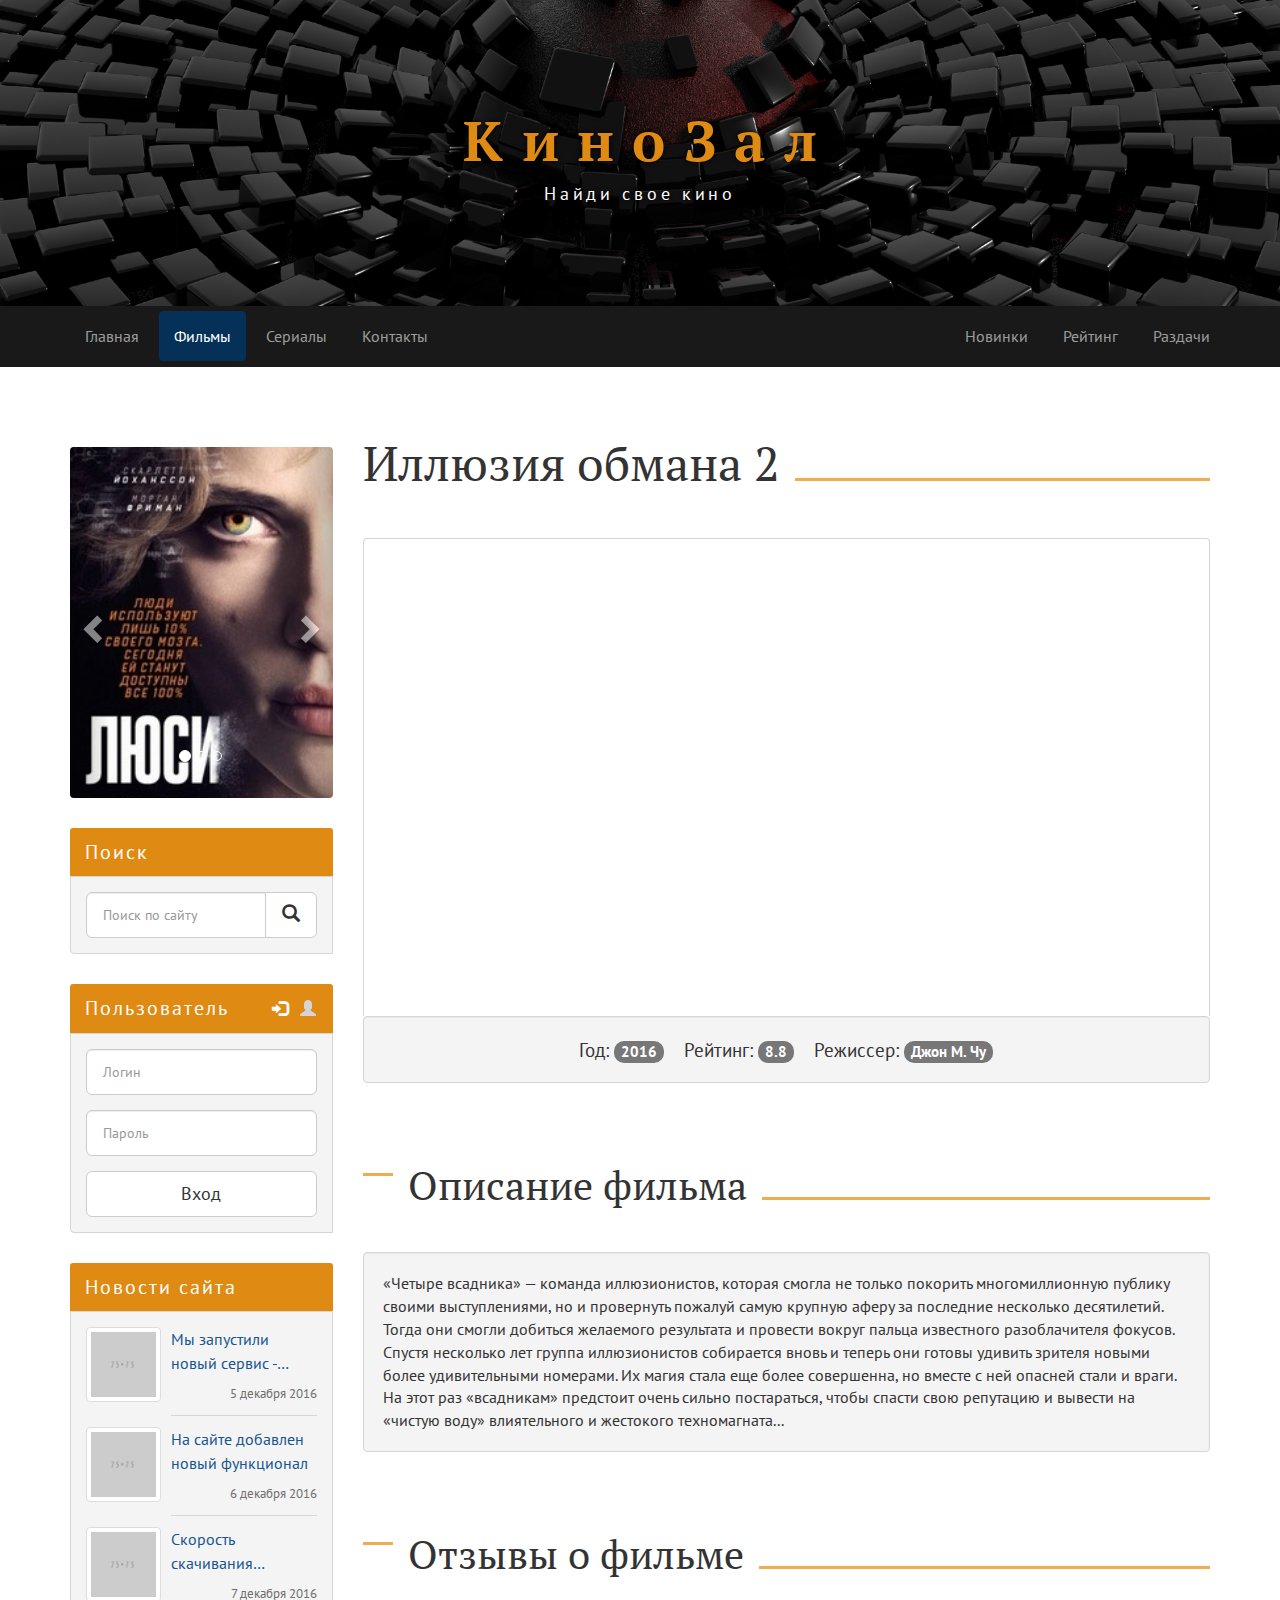
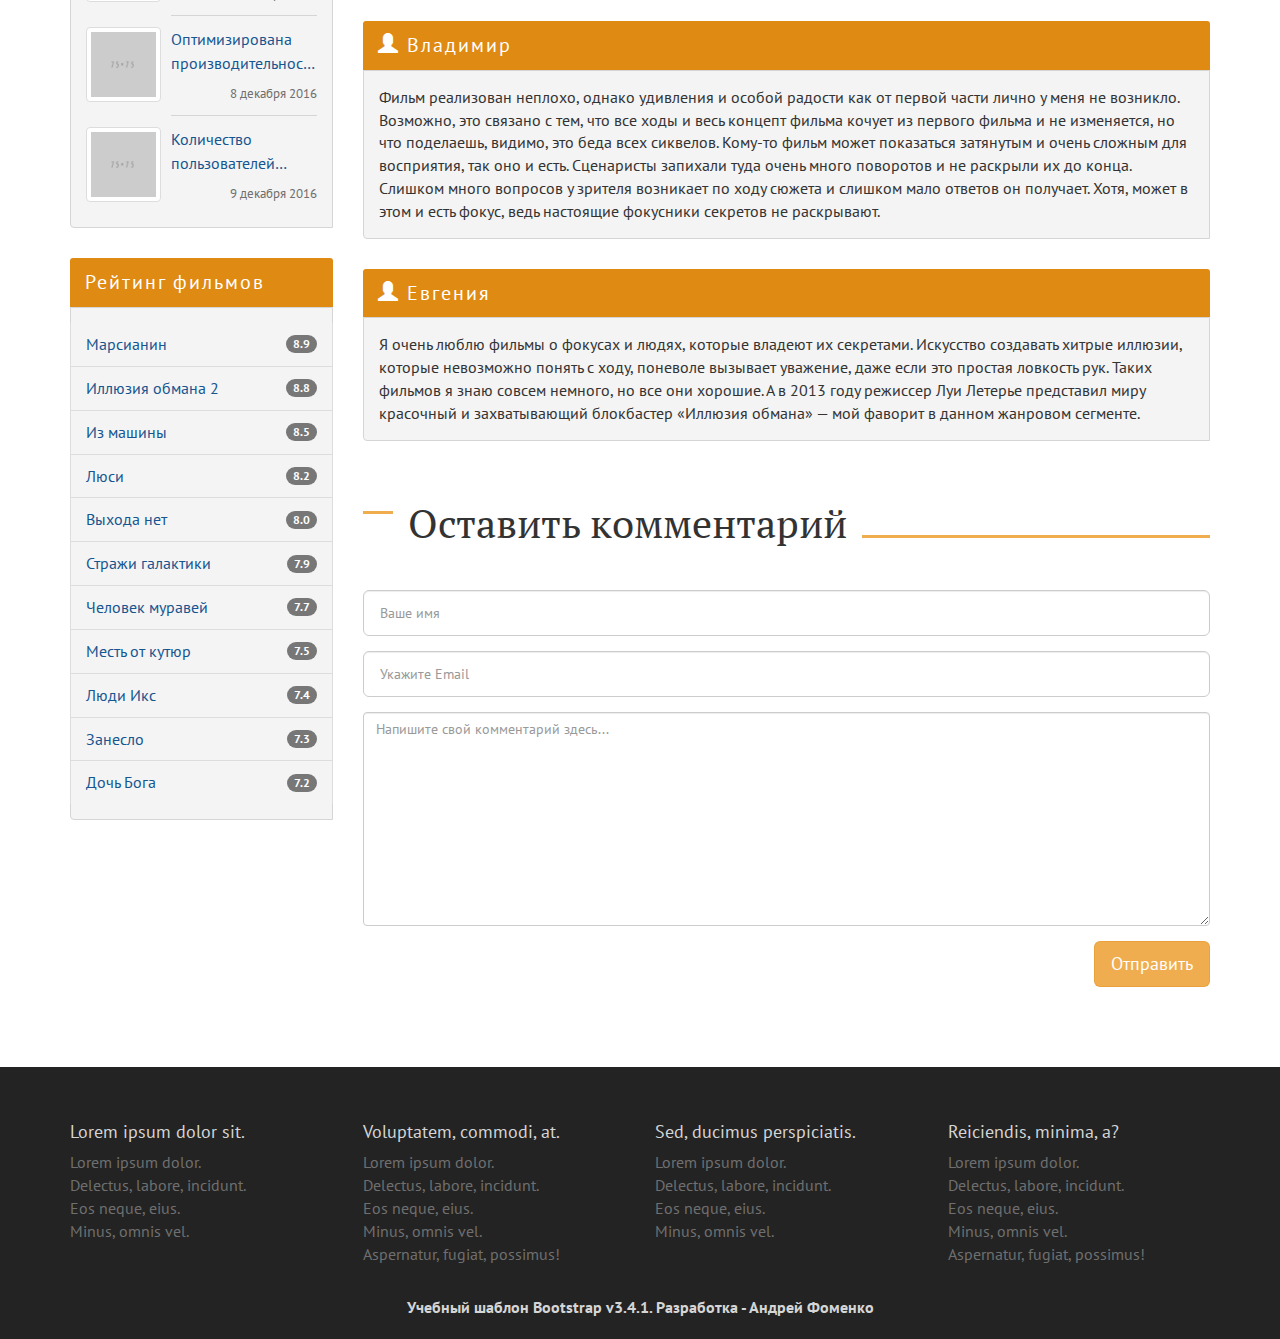
==== commit fc4294bb: "finished work" ====
--- a/page.html
+++ b/page.html
@@ -128,31 +128,35 @@
         <section class="films-video">
           <h1 class="films-video-title">Иллюзия обмана 2</h1>
 
-            <div class="films-video__link embed-responsive embed-responsive-16by9">
-              <iframe class="embed-responsive-item" src="https://www.youtube.com/embed/47DzVAIzSQI"
-                allowfullscreen></iframe>
-            </div>
+          <div class="films-video__link embed-responsive embed-responsive-16by9">
+            <iframe class="embed-responsive-item" src="https://www.youtube.com/embed/47DzVAIzSQI"
+              allowfullscreen></iframe>
+          </div>
 
           <div class="films-video__well well">
             <span class="films-video__well-badge">Год:<span class="films-video__well-info badge">2016</span></span>
-            <span class="films-video__well-badge">Рейтинг:<span class="films-video__well-info badge badge">8.8</span></span>
-            <span class="films-video__well-badge films-video__well-badge">Режиссер:<span class="films-video__well-info badge">Джон М. Чу</span></span>
+            <span class="films-video__well-badge">Рейтинг:<span
+                class="films-video__well-info badge badge">8.8</span></span>
+            <span class="films-video__well-badge films-video__well-badge">Режиссер:<span
+                class="films-video__well-info badge">Джон М. Чу</span></span>
           </div>
         </section>
 
         <section class="film-description">
           <h2 class="film-description-title">Описание фильма</h2>
 
-            <article class="film-description-item">
-              <h3 class="hidden">Описание</h3>
-              <div class="well">«Четыре всадника» — команда иллюзионистов, которая смогла не только покорить многомиллионную публику своими
-            выступлениями, но и провернуть пожалуй самую крупную аферу за последние несколько десятилетий. Тогда они
-            смогли добиться желаемого результата и провести вокруг пальца известного разоблачителя фокусов. Спустя
-            несколько лет группа иллюзионистов собирается вновь и теперь они готовы удивить зрителя новыми более
-            удивительными номерами. Их магия стала еще более совершенна, но вместе с ней опасней стали и враги. На этот
-            раз «всадникам» предстоит очень сильно постараться, чтобы спасти свою репутацию и вывести на «чистую воду»
-            влиятельного и жестокого техномагната...</div>
-            </article>
+          <article class="film-description-item">
+            <h3 class="hidden">Описание</h3>
+            <div class="well">«Четыре всадника» — команда иллюзионистов, которая смогла не только покорить
+              многомиллионную публику своими
+              выступлениями, но и провернуть пожалуй самую крупную аферу за последние несколько десятилетий. Тогда они
+              смогли добиться желаемого результата и провести вокруг пальца известного разоблачителя фокусов. Спустя
+              несколько лет группа иллюзионистов собирается вновь и теперь они готовы удивить зрителя новыми более
+              удивительными номерами. Их магия стала еще более совершенна, но вместе с ней опасней стали и враги. На
+              этот
+              раз «всадникам» предстоит очень сильно постараться, чтобы спасти свою репутацию и вывести на «чистую воду»
+              влиятельного и жестокого техномагната...</div>
+          </article>
         </section>
 
         <section class="film-comments">
@@ -165,12 +169,17 @@
                 <span class="glyphicon glyphicon-user"></span><span class="film-comments-name">Владимир</span>
               </div>
 
-              <div class="panel-body">Фильм реализован неплохо, однако удивления и особой радости как от первой части лично у меня не возникло.
-              Возможно, это связано с тем, что все ходы и весь концепт фильма кочует из первого фильма и не изменяется,
-              но что поделаешь, видимо, это беда всех сиквелов. Кому-то фильм может показаться затянутым и очень сложным
-              для восприятия, так оно и есть. Сценаристы запихали туда очень много поворотов и не раскрыли их до конца.
-              Слишком много вопросов у зрителя возникает по ходу сюжета и слишком мало ответов он получает. Хотя, может
-              в этом и есть фокус, ведь настоящие фокусники секретов не раскрывают.</div>
+              <div class="panel-body">Фильм реализован неплохо, однако удивления и особой радости как от первой части
+                лично у меня не возникло.
+                Возможно, это связано с тем, что все ходы и весь концепт фильма кочует из первого фильма и не
+                изменяется,
+                но что поделаешь, видимо, это беда всех сиквелов. Кому-то фильм может показаться затянутым и очень
+                сложным
+                для восприятия, так оно и есть. Сценаристы запихали туда очень много поворотов и не раскрыли их до
+                конца.
+                Слишком много вопросов у зрителя возникает по ходу сюжета и слишком мало ответов он получает. Хотя,
+                может
+                в этом и есть фокус, ведь настоящие фокусники секретов не раскрывают.</div>
             </div>
           </article>
 
@@ -181,7 +190,8 @@
                 <span class="glyphicon glyphicon-user"></span><span class="film-comments-name">Евгения</span>
               </div>
 
-              <div class="panel-body">Я очень люблю фильмы о фокусах и людях, которые владеют их секретами. Искусство создавать хитрые иллюзии,
+              <div class="panel-body">Я очень люблю фильмы о фокусах и людях, которые владеют их секретами. Искусство
+                создавать хитрые иллюзии,
                 которые невозможно понять с ходу, поневоле вызывает уважение, даже если это простая ловкость рук. Таких
                 фильмов я знаю совсем немного, но все они хорошие. А в 2013 году режиссер Луи Летерье представил миру
                 красочный и захватывающий блокбастер «Иллюзия обмана» — мой фаворит в данном жанровом сегменте.</div>
@@ -198,17 +208,17 @@
 
             <form action="comment.php">
               <div class="form-group">
-                  <input type="text" class="form-control input-lg" name="name" placeholder="Ваше имя">
+                <input type="text" class="form-control input-lg" name="name" placeholder="Ваше имя">
               </div>
               <div class="form-group">
-                  <input type="email" class="form-control input-lg" name="email" placeholder="Укажите email">
+                <input type="email" class="form-control input-lg" name="email" placeholder="Укажите Email">
               </div>
 
               <div class="form-group">
                 <textarea class="form-control" placeholder="Напишите свой комментарий здесь..." rows="10"></textarea>
-            </div>
-
-                  <button type="submit" class="btn btn-lg pull-right write-comment__btn">Отправить</button>
+              </div>
+
+              <button type="submit" class="btn btn-lg pull-right write-comment__btn">Отправить</button>
 
             </form>
 
@@ -439,7 +449,7 @@
     </div>
   </div>
 
-  <footer class="footer">
+  <footer class="footer container-fluid">
     <div class="container">
       <div class="row">
 
--- a/assets/css/style.css
+++ b/assets/css/style.css
@@ -346,6 +346,55 @@
   text-shadow: 0 0 5px #000000;
 }
 
+.write-comment__btn, .film-news-item__btn {
+  background-color: #f0ad4f;
+  color: white;
+  border-color: rgba(223, 138, 19, 0.3);
+  -webkit-transition: all 0.5s;
+  -o-transition: all 0.5s;
+  transition: all 0.5s;
+}
+
+.new-films-row, .top-week-row {
+  margin-right: -7.5px;
+  margin-bottom: -15px;
+  margin-left: -7.5px;
+}
+
+.new-films-item, .top-week-item {
+  margin-bottom: 15px;
+  padding-right: 7.5px;
+  padding-left: 7.5px;
+}
+
+.new-films-item__title, .top-week-item__title {
+  color: #000000;
+  font-size: 16px;
+  font-family: "PT Sans", sans-serif;
+  font-weight: 700;
+  text-align: center;
+  margin: 0;
+  white-space: nowrap;
+  /* Текст не переносится */
+  overflow: hidden;
+  -o-text-overflow: ellipsis;
+     text-overflow: ellipsis;
+  /* Добавляем многоточие */
+}
+
+.new-films-item__thumbnail, .top-week-item__thumbnail {
+  margin-bottom: 0;
+  -webkit-transition: all 1s;
+  -o-transition: all 1s;
+  transition: all 1s;
+}
+.new-films-item__thumbnail:hover, .top-week-item__thumbnail:hover, .new-films-item__thumbnail:focus, .top-week-item__thumbnail:focus {
+  background-color: #df8a13;
+}
+.new-films-item__thumbnail:hover h3, .top-week-item__thumbnail:hover h3, .new-films-item__thumbnail:focus h3, .top-week-item__thumbnail:focus h3 {
+  color: #ffffff;
+}
+
 .navbar-inverse {
   margin-bottom: 0;
   border-color: transparent;
@@ -418,9 +467,9 @@
 }
 
 body {
-  overflow-y: scroll;
   font-family: "PT Sans", sans-serif;
   font-size: 16px;
+  overflow-y: scroll;
 }
 
 a {
@@ -486,6 +535,10 @@
   border: 0;
 }
 
+section {
+  overflow: hidden;
+}
+
 .header {
   margin-bottom: 80px;
 }
@@ -511,6 +564,10 @@
   color: #ffffff;
   font-size: 1.15rem;
 }
+
+.main {
+  margin-bottom: 80px;
+}
 .main .site-search {
   margin-bottom: 45px;
 }
@@ -518,102 +575,11 @@
   margin-bottom: 60px;
 }
 
-.new-films {
-  overflow: hidden;
-}
-.new-films-row {
-  margin-right: -7.5px;
-  margin-bottom: -15px;
-  margin-left: -7.5px;
-}
-.new-films-item {
-  margin-bottom: 15px;
-  padding-right: 7.5px;
-  padding-left: 7.5px;
-}
-.new-films-item__link img {
-  width: 100% !important;
-}
-.new-films-item__thumbnail {
-  margin-bottom: 0;
-  -webkit-transition: all 0.5s;
-  -o-transition: all 0.5s;
-  transition: all 0.5s;
-}
-.new-films-item__thumbnail:hover, .new-films-item__thumbnail:focus {
-  background-color: #df8a13;
-}
-.new-films-item__thumbnail:hover h3, .new-films-item__thumbnail:focus h3 {
-  color: #ffffff;
-}
 .new-films-item__caption {
   padding: 9px;
 }
-.new-films-item__title {
-  color: #000000;
-  font-size: 16px;
-  font-family: "PT Sans", sans-serif;
-  font-weight: 700;
-  text-align: center;
-  margin: 0;
-  white-space: nowrap;
-  /* Текст не переносится */
-  overflow: hidden;
-  /* Обрезаем всё за пределами блока */
-  -o-text-overflow: ellipsis;
-     text-overflow: ellipsis;
-  /* Добавляем многоточие */
-}
-
-.top-week {
-  overflow: hidden;
-}
-.top-week-row {
-  margin-right: -7.5px;
-  margin-bottom: -15px;
-  margin-left: -7.5px;
-}
-.top-week-item {
-  margin-bottom: 15px;
-  padding-right: 7.5px;
-  padding-left: 7.5px;
-}
-.top-week-item img {
-  width: 100% !important;
-}
-.top-week-item__thumbnail {
-  margin-bottom: 0;
-  -webkit-transition: all 0.5s;
-  -o-transition: all 0.5s;
-  transition: all 0.5s;
-}
-.top-week-item__thumbnail:hover, .top-week-item__thumbnail:focus {
-  background-color: #df8a13;
-}
-.top-week-item__thumbnail:hover h3, .top-week-item__thumbnail:focus h3 {
-  color: #ffffff;
-}
 .top-week-item__caption {
   padding: 9px;
-}
-.top-week-item__title {
-  color: #000000;
-  font-size: 16px;
-  font-family: "PT Sans", sans-serif;
-  font-weight: 700;
-  text-align: center;
-  margin: 0;
-  white-space: nowrap;
-  /* Текст не переносится */
-  overflow: hidden;
-  /* Обрезаем всё за пределами блока */
-  -o-text-overflow: ellipsis;
-     text-overflow: ellipsis;
-  /* Добавляем многоточие */
-}
-
-.film-news {
-  overflow: hidden;
 }
 .film-news-item__caption a {
   -webkit-transition: all 0.5s;
@@ -626,14 +592,9 @@
 .film-news-item:hover .film-news-item__btn, .film-news-item:focus .film-news-item__btn {
   background-color: #df8a13;
   color: #ffffff;
-  border: none;
-  outline: none;
 }
 .film-news-item:hover .film-news-item__thumbnail, .film-news-item:focus .film-news-item__thumbnail {
   background-color: #df8a13;
-}
-.film-news-item img {
-  width: 100% !important;
 }
 .film-news-item__thumbnail {
   margin-bottom: 0;
@@ -649,14 +610,7 @@
   margin-bottom: 10px;
 }
 .film-news-item__btn {
-  background-color: #f0ad4f;
-  color: white;
-  border: none;
-  padding: 7px 13px;
   margin-bottom: 30px;
-  -webkit-transition: all 0.5s;
-  -o-transition: all 0.5s;
-  transition: all 0.5s;
 }
 .film-news-item__btn a {
   text-decoration: none;
@@ -667,7 +621,6 @@
 }
 
 .films-video {
-  overflow: hidden;
   position: relative;
 }
 .films-video a {
@@ -689,13 +642,6 @@
   margin-left: 5px;
 }
 
-.film-description {
-  overflow: hidden;
-}
-
-.film-comments {
-  overflow: hidden;
-}
 .film-comments-name {
   margin-left: 7.25px;
 }
@@ -703,17 +649,6 @@
   margin-bottom: 30px;
 }
 
-.write-comment {
-  overflow: hidden;
-}
-.write-comment__btn {
-  background-color: #f0ad4f;
-  color: white;
-  border-color: #f0ad4f;
-  -webkit-transition: all 0.5s;
-  -o-transition: all 0.5s;
-  transition: all 0.5s;
-}
 .write-comment__btn:hover, .write-comment__btn:focus {
   color: white;
   background-color: #df8a13;
@@ -899,16 +834,8 @@
     margin: 5px 0 5px 5px;
   }
 }
-@media (min-width: 992px) {
-  .main {
-    margin-bottom: 80px;
-  }
-}
 @media (max-width: 991.8px) {
   .left-sidebar {
-    margin-bottom: 80px;
-  }
-  .main {
     margin-bottom: 80px;
   }
   .user-login {
@@ -934,7 +861,7 @@
   }
   h2 {
     font-size: 1.75rem;
-    margin: 45px 0 30px 0;
+    margin: 45px 0 15px 0;
   }
   h2::before {
     margin: 7px 0 0 0;
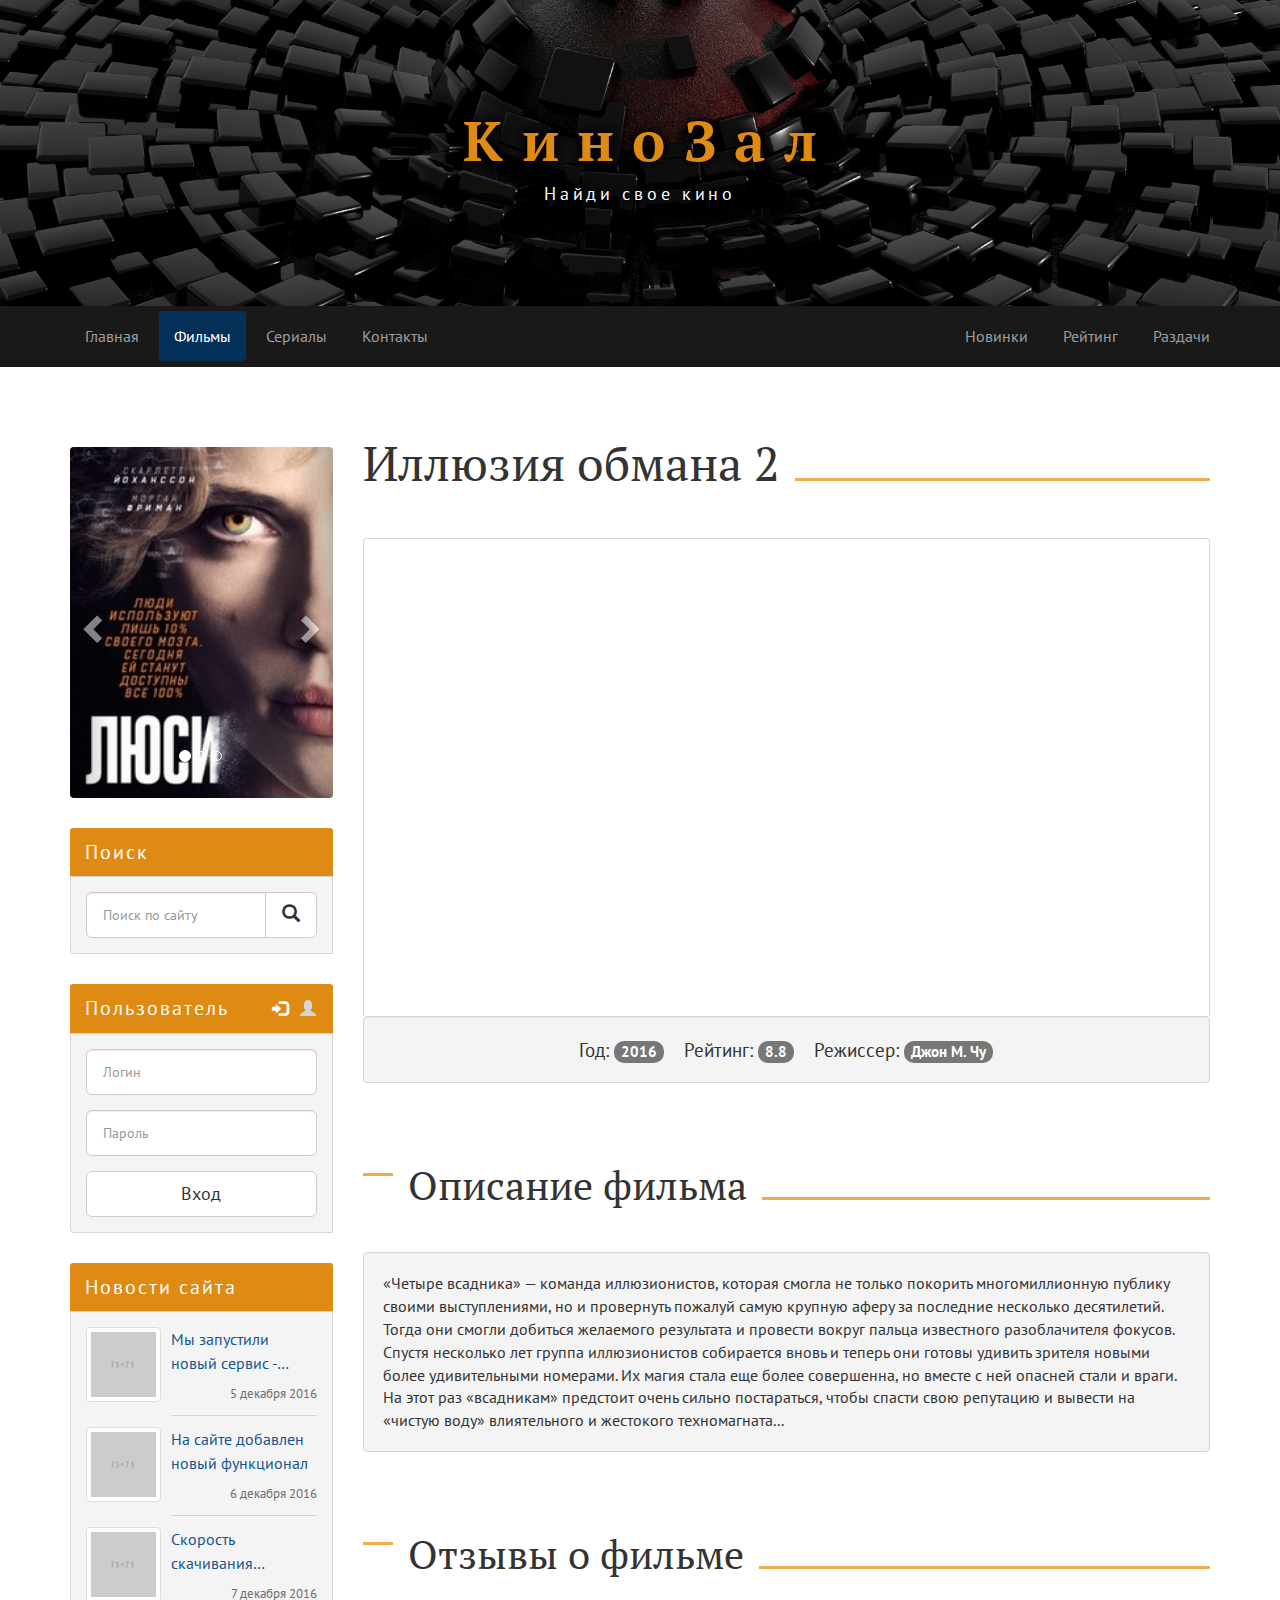
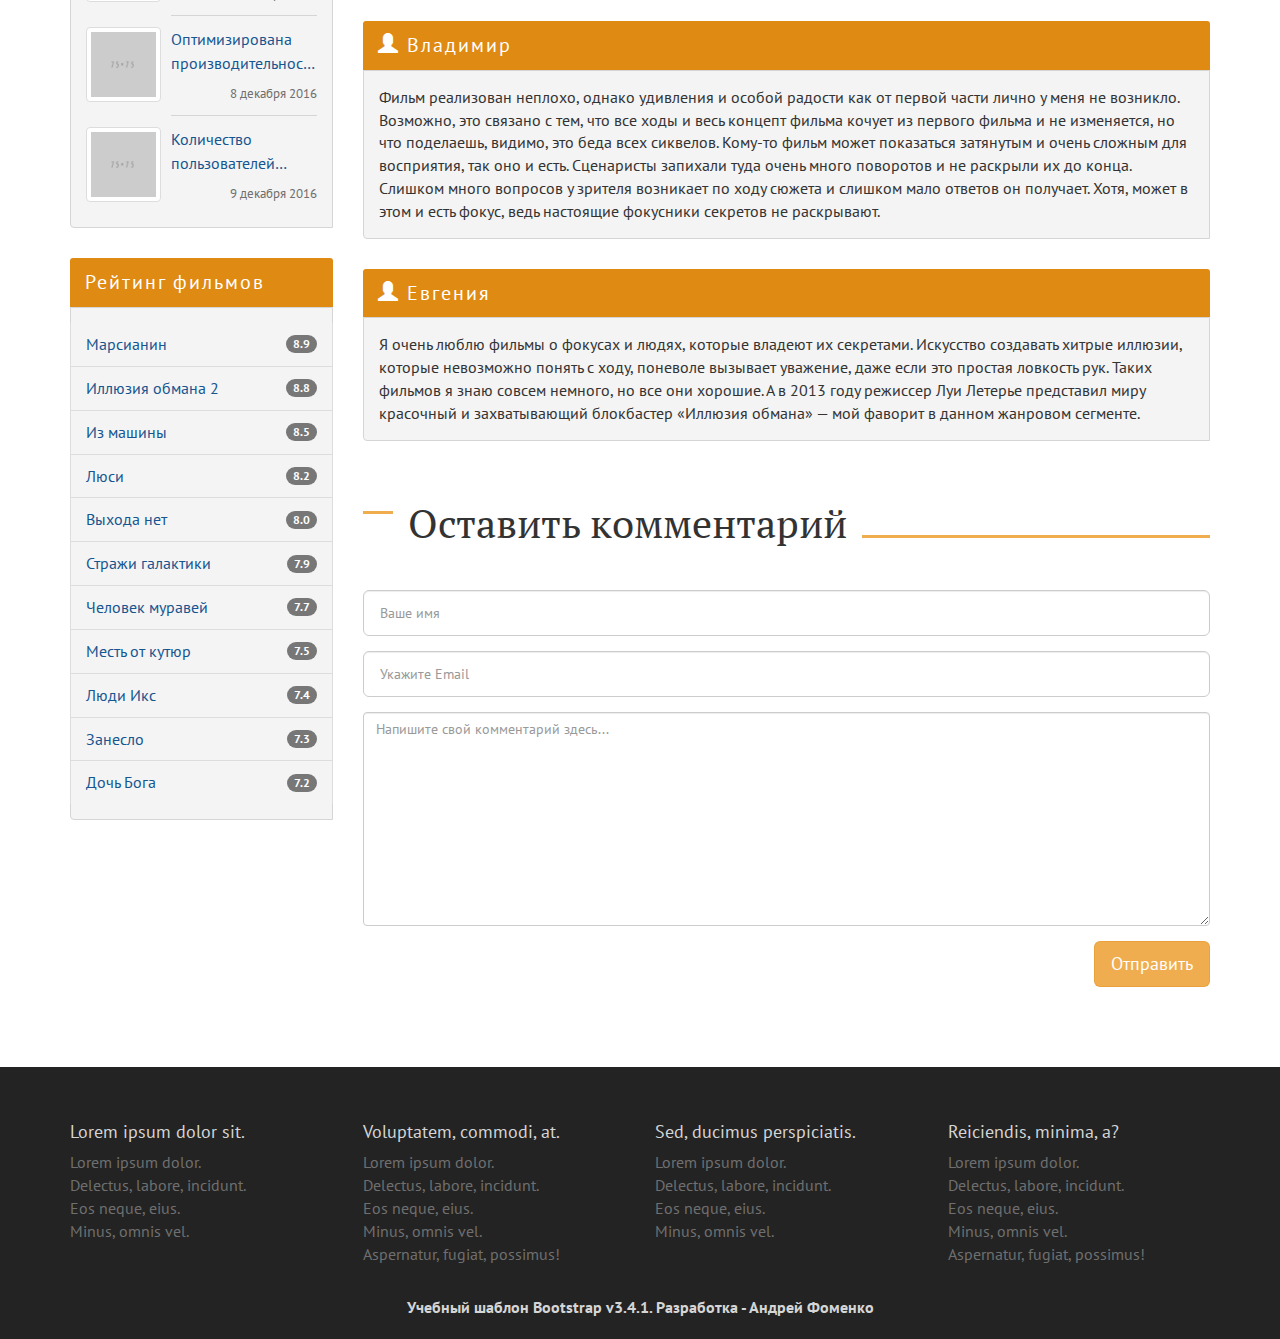
==== commit 7e0c99c4: "added corrections" ====
--- a/page.html
+++ b/page.html
@@ -75,7 +75,7 @@
             <form action="search.php">
 
               <div class="input-group input-group-lg">
-                <input type="text" class="form-control" placeholder="Поиск по сайту">
+                <input type="text" name="search-info" class="form-control" placeholder="Поиск по сайту">
                 <span class="input-group-btn">
                   <button class="btn btn-default" type="button">
                     <span class="glyphicon glyphicon-search"></span>
@@ -103,8 +103,10 @@
               <div role="tabpanel" class="tab-pane fade-in active" id="user-login-main">
 
                 <form action="login.php">
-                  <div class="form-group"><input class="form-control input-lg" type="email" placeholder="Логин"></div>
-                  <div class="form-group"><input class="form-control input-lg" type="password" placeholder="Пароль">
+                  <div class="form-group"><input name="email" class="form-control input-lg" type="email"
+                      placeholder="Логин"></div>
+                  <div class="form-group"><input name="password" class="form-control input-lg" type="password"
+                      placeholder="Пароль">
                   </div>
                   <button class="btn btn-default btn-block btn-lg" type="submit">Вход</button>
                 </form>
@@ -113,10 +115,13 @@
               <div role="tabpanel" class="tab-pane fade" id="user-reg-main">
 
                 <form action="register.php">
-                  <div class="form-group"><input class="form-control input-lg" type="email" placeholder="Логин"></div>
-                  <div class="form-group"><input class="form-control input-lg" type="password" placeholder="Пароль">
-                  </div>
-                  <div class="form-group"><input class="form-control input-lg" type="email" placeholder="Email"></div>
+                  <div class="form-group"><input name="new_name" class="form-control input-lg" type="email"
+                      placeholder="Логин"></div>
+                  <div class="form-group"><input name="new_password" class="form-control input-lg" type="password"
+                      placeholder="Пароль">
+                  </div>
+                  <div class="form-group"><input name="new_email" class="form-control input-lg" type="email"
+                      placeholder="Email"></div>
                   <button class="btn btn-default btn-block btn-lg" type="submit">Регистрация</button>
                 </form>
 
@@ -208,10 +213,10 @@
 
             <form action="comment.php">
               <div class="form-group">
-                <input type="text" class="form-control input-lg" name="name" placeholder="Ваше имя">
+                <input type="text" class="form-control input-lg" name="name-comment" placeholder="Ваше имя">
               </div>
               <div class="form-group">
-                <input type="email" class="form-control input-lg" name="email" placeholder="Укажите Email">
+                <input type="email" class="form-control input-lg" name="email-comment" placeholder="Укажите Email">
               </div>
 
               <div class="form-group">
@@ -267,7 +272,7 @@
             <form action="search.php">
 
               <div class="input-group input-group-lg">
-                <input type="text" class="form-control" placeholder="Поиск по сайту">
+                <input type="text" name="search-info" class="form-control" placeholder="Поиск по сайту">
                 <span class="input-group-btn">
                   <button class="btn btn-default" type="button">
                     <span class="glyphicon glyphicon-search"></span>
@@ -294,8 +299,10 @@
               <div role="tabpanel" class="tab-pane fade-in active" id="user-login-sidebar">
 
                 <form action="login.php">
-                  <div class="form-group"><input class="form-control input-lg" type="email" placeholder="Логин"></div>
-                  <div class="form-group"><input class="form-control input-lg" type="password" placeholder="Пароль">
+                  <div class="form-group"><input name="email" class="form-control input-lg" type="email"
+                      placeholder="Логин"></div>
+                  <div class="form-group"><input name="password" class="form-control input-lg" type="password"
+                      placeholder="Пароль">
                   </div>
                   <button class="btn btn-default btn-block btn-lg" type="submit">Вход</button>
                 </form>
@@ -304,10 +311,13 @@
               <div role="tabpanel" class="tab-pane fade" id="user-reg-sidebar">
 
                 <form action="register.php">
-                  <div class="form-group"><input class="form-control input-lg" type="email" placeholder="Логин"></div>
-                  <div class="form-group"><input class="form-control input-lg" type="password" placeholder="Пароль">
-                  </div>
-                  <div class="form-group"><input class="form-control input-lg" type="email" placeholder="Email"></div>
+                  <div class="form-group"><input name="new_name" class="form-control input-lg" type="email"
+                      placeholder="Логин"></div>
+                  <div class="form-group"><input name="new_password" class="form-control input-lg" type="password"
+                      placeholder="Пароль">
+                  </div>
+                  <div class="form-group"><input name="new_email" class="form-control input-lg" type="email"
+                      placeholder="Email"></div>
                   <button class="btn btn-default btn-block btn-lg" type="submit">Регистрация</button>
                 </form>
 
@@ -450,60 +460,62 @@
   </div>
 
   <footer class="footer container-fluid">
-    <div class="container">
-      <div class="row">
-
-        <div class="footer-first col-md-3 col-xs-6 col-xs-12">
-          <h4 class="footer-title">Lorem ipsum dolor sit.</h4>
-          <ul>
-            <li><a href="">Lorem ipsum dolor.</a></li>
-            <li><a href="">Delectus, labore, incidunt.</a></li>
-            <li><a href="">Eos neque, eius.</a></li>
-            <li><a href="">Minus, omnis vel.</a></li>
-          </ul>
-        </div>
-
-        <div class="footer-second col-md-3 col-xs-6 col-xs-12">
-          <h4 class="footer-title">Voluptatem, commodi, at.</h4>
-          <ul>
-            <li><a href="">Lorem ipsum dolor.</a></li>
-            <li><a href="">Delectus, labore, incidunt.</a></li>
-            <li><a href="">Eos neque, eius.</a></li>
-            <li><a href="">Minus, omnis vel.</a></li>
-            <li><a href="">Aspernatur, fugiat, possimus!</a></li>
-          </ul>
-
-        </div>
-
-        <div class="footer-third col-md-3 col-xs-6 col-xs-12">
-          <h4 class="footer-title">Sed, ducimus perspiciatis.</h4>
-          <ul>
-            <li><a href="">Lorem ipsum dolor.</a></li>
-            <li><a href="">Delectus, labore, incidunt.</a></li>
-            <li><a href="">Eos neque, eius.</a></li>
-            <li><a href="">Minus, omnis vel.</a></li>
-          </ul>
-        </div>
-
-        <div class="footer-fourth col-md-3 col-xs-6 col-xs-12">
-          <h4 class="footer-title">Reiciendis, minima, a?</h4>
-          <ul>
-            <li><a href="">Lorem ipsum dolor.</a></li>
-            <li><a href="">Delectus, labore, incidunt.</a></li>
-            <li><a href="">Eos neque, eius.</a></li>
-            <li><a href="">Minus, omnis vel.</a></li>
-            <li><a href="">Aspernatur, fugiat, possimus!</a></li>
-          </ul>
-
-        </div>
-
-      </div>
-      <div class="footer-author">
-        <b>
-          <a href="https://fomenko.top/" target="_blank">Учебный шаблон Bootstrap v3.4.1. Разработка - Андрей
-            Фоменко</a>
-        </b>
-
+    <div class="row">
+      <div class="container">
+        <div class="row">
+
+          <div class="footer-first col-md-3 col-xs-6 col-xs-12">
+            <h4 class="footer-title">Lorem ipsum dolor sit.</h4>
+            <ul>
+              <li><a href="">Lorem ipsum dolor.</a></li>
+              <li><a href="">Delectus, labore, incidunt.</a></li>
+              <li><a href="">Eos neque, eius.</a></li>
+              <li><a href="">Minus, omnis vel.</a></li>
+            </ul>
+          </div>
+
+          <div class="footer-second col-md-3 col-xs-6 col-xs-12">
+            <h4 class="footer-title">Voluptatem, commodi, at.</h4>
+            <ul>
+              <li><a href="">Lorem ipsum dolor.</a></li>
+              <li><a href="">Delectus, labore, incidunt.</a></li>
+              <li><a href="">Eos neque, eius.</a></li>
+              <li><a href="">Minus, omnis vel.</a></li>
+              <li><a href="">Aspernatur, fugiat, possimus!</a></li>
+            </ul>
+
+          </div>
+
+          <div class="footer-third col-md-3 col-xs-6 col-xs-12">
+            <h4 class="footer-title">Sed, ducimus perspiciatis.</h4>
+            <ul>
+              <li><a href="">Lorem ipsum dolor.</a></li>
+              <li><a href="">Delectus, labore, incidunt.</a></li>
+              <li><a href="">Eos neque, eius.</a></li>
+              <li><a href="">Minus, omnis vel.</a></li>
+            </ul>
+          </div>
+
+          <div class="footer-fourth col-md-3 col-xs-6 col-xs-12">
+            <h4 class="footer-title">Reiciendis, minima, a?</h4>
+            <ul>
+              <li><a href="">Lorem ipsum dolor.</a></li>
+              <li><a href="">Delectus, labore, incidunt.</a></li>
+              <li><a href="">Eos neque, eius.</a></li>
+              <li><a href="">Minus, omnis vel.</a></li>
+              <li><a href="">Aspernatur, fugiat, possimus!</a></li>
+            </ul>
+
+          </div>
+
+        </div>
+        <div class="footer-author">
+          <b>
+            <a href="https://fomenko.top/" target="_blank">Учебный шаблон Bootstrap v3.4.1. Разработка - Андрей
+              Фоменко</a>
+          </b>
+
+        </div>
       </div>
     </div>
   </footer>
--- a/assets/css/style.css
+++ b/assets/css/style.css
@@ -343,16 +343,16 @@
 }
 
 .header-logo__title, .header-logo__description {
-  text-shadow: 0 0 5px #000000;
+  text-shadow: 0 0 5px #000000, 0 0 10px #000000, 0 0 20px #000000;
 }
 
 .write-comment__btn, .film-news-item__btn {
-  background-color: #f0ad4f;
-  color: white;
-  border-color: rgba(223, 138, 19, 0.3);
   -webkit-transition: all 0.5s;
   -o-transition: all 0.5s;
   transition: all 0.5s;
+  color: white;
+  border-color: rgba(223, 138, 19, 0.3);
+  background-color: #f0ad4f;
 }
 
 .new-films-row, .top-week-row {
@@ -367,19 +367,23 @@
   padding-left: 7.5px;
 }
 
+.new-films-item__caption, .top-week-item__caption {
+  padding: 9px;
+}
+
 .new-films-item__title, .top-week-item__title {
-  color: #000000;
-  font-size: 16px;
-  font-family: "PT Sans", sans-serif;
-  font-weight: 700;
+  overflow: hidden;
+  margin: 0;
   text-align: center;
-  margin: 0;
   white-space: nowrap;
   /* Текст не переносится */
-  overflow: hidden;
   -o-text-overflow: ellipsis;
      text-overflow: ellipsis;
   /* Добавляем многоточие */
+  color: #000000;
+  font-family: "PT Sans", sans-serif;
+  font-size: 16px;
+  font-weight: 700;
 }
 
 .new-films-item__thumbnail, .top-week-item__thumbnail {
@@ -387,6 +391,10 @@
   -webkit-transition: all 1s;
   -o-transition: all 1s;
   transition: all 1s;
+}
+.new-films-item__thumbnail img, .top-week-item__thumbnail img {
+  width: 100%;
+  margin: 0;
 }
 .new-films-item__thumbnail:hover, .top-week-item__thumbnail:hover, .new-films-item__thumbnail:focus, .top-week-item__thumbnail:focus {
   background-color: #df8a13;
@@ -467,9 +475,9 @@
 }
 
 body {
+  overflow-y: scroll;
   font-family: "PT Sans", sans-serif;
   font-size: 16px;
-  overflow-y: scroll;
 }
 
 a {
@@ -481,47 +489,42 @@
 }
 
 h1 {
+  position: relative;
   font-family: "PT Serif", serif;
-  position: relative;
 }
 h1::after {
-  content: "";
   position: absolute;
   width: 100%;
+  margin: 0.85em 0 0 15px;
+  content: "";
   border-bottom: 3px solid #f0ad4f;
-  margin: 0.85em 0 0 15px;
 }
 
 h2 {
-  font-family: "PT Serif", serif;
   position: relative;
   padding-left: 45px;
+  font-family: "PT Serif", serif;
 }
 h2::before {
-  content: "";
   position: absolute;
   left: 0;
   width: 30px;
+  content: "";
   border-top: 3px solid #f0ad4f;
 }
 h2::after {
-  content: "";
   position: absolute;
   width: 100%;
+  margin: 0.85em 0 0 15px;
+  content: "";
   border-bottom: 3px solid #f0ad4f;
-  margin: 0.85em 0 0 15px;
 }
 
 h3 {
-  font-size: 1.5rem;
+  margin-top: 0;
   color: #23527c;
+  font-family: "PT Sans", sans-serif;
   font-weight: 400;
-  font-family: "PT Sans", sans-serif;
-  margin-top: 0px;
-}
-
-h3 {
-  font-size: 18px;
 }
 
 .hidden {
@@ -575,12 +578,6 @@
   margin-bottom: 60px;
 }
 
-.new-films-item__caption {
-  padding: 9px;
-}
-.top-week-item__caption {
-  padding: 9px;
-}
 .film-news-item__caption a {
   -webkit-transition: all 0.5s;
   -o-transition: all 0.5s;
@@ -589,11 +586,11 @@
 .film-news-item:hover a, .film-news-item:focus a {
   color: #df8a13;
 }
-.film-news-item:hover .film-news-item__btn, .film-news-item:focus .film-news-item__btn {
+.film-news-item:hover .film-news-item__btn {
+  color: #ffffff;
   background-color: #df8a13;
-  color: #ffffff;
-}
-.film-news-item:hover .film-news-item__thumbnail, .film-news-item:focus .film-news-item__thumbnail {
+}
+.film-news-item:hover .film-news-item__thumbnail {
   background-color: #df8a13;
 }
 .film-news-item__thumbnail {
@@ -602,12 +599,16 @@
   -o-transition: all 0.5s;
   transition: all 0.5s;
 }
+.film-news-item__thumbnail img {
+  width: 100%;
+  margin: 0 !important;
+}
 .film-news-item__text {
+  margin-bottom: 10px;
+  text-align: justify;
+  color: #333333;
+  font-family: "PT Sans", sans-serif;
   font-size: 16px;
-  font-family: "PT Sans", sans-serif;
-  color: #333333;
-  text-align: justify;
-  margin-bottom: 10px;
 }
 .film-news-item__btn {
   margin-bottom: 30px;
@@ -624,12 +625,12 @@
   position: relative;
 }
 .films-video a {
+  text-decoration: none;
   color: inherit;
-  text-decoration: none;
 }
 .films-video__well {
+  text-align: center;
   font-size: 1.2em;
-  text-align: center;
 }
 .films-video__well-badge {
   white-space: nowrap;
@@ -638,8 +639,8 @@
   margin-right: 15px;
 }
 .films-video__well-info {
+  margin-left: 5px;
   font-size: 0.8em;
-  margin-left: 5px;
 }
 
 .film-comments-name {
@@ -649,7 +650,7 @@
   margin-bottom: 30px;
 }
 
-.write-comment__btn:hover, .write-comment__btn:focus {
+.write-comment__btn:hover {
   color: white;
   background-color: #df8a13;
 }
@@ -791,36 +792,39 @@
   color: #ffffff;
 }
 .footer ul {
+  margin: 0 0 10px 0;
   padding: 0;
-  margin: 0 0 10px 0;
 }
 .footer li {
+  margin: 0;
   list-style: none;
-  margin: 0;
   color: #6f6f6f;
 }
 .footer-author {
+  margin: 20px auto;
+  text-align: center;
   color: #d5d5d5;
-  text-align: center;
-  margin: 20px auto;
 }
 @media (min-width: 576px) {
+  .new-films-item__caption, .top-week-item__caption {
+    font-size: 1.5rem;
+  }
   h1 {
+    margin: -9.99999999px 0 1em 0;
     font-size: 3rem;
-    margin: -9.99999999px 0 1em 0;
   }
   h2 {
+    margin: 60px 0 45px 0;
     font-size: 2.5rem;
-    margin: 60px 0 45px 0;
   }
   h2::before {
     margin: 10px 0 0 0;
   }
-  h3 {
-    font-size: 1.5rem;
-  }
   .header-logo__title {
     font-size: 3.5rem;
+  }
+  .film-news-item__caption {
+    font-size: 1.5rem;
   }
 }
 @media (min-width: 768px) {
@@ -854,22 +858,25 @@
   }
 }
 @media (max-width: 575.8px) {
+  .new-films-item__caption, .top-week-item__caption {
+    font-size: 1.25rem;
+  }
   h1 {
+    margin: 0 0 1em 0;
     font-size: 2rem;
     font-weight: 400;
-    margin: 0 0 1em 0;
   }
   h2 {
+    margin: 45px 0 30px 0;
     font-size: 1.75rem;
-    margin: 45px 0 15px 0;
   }
   h2::before {
     margin: 7px 0 0 0;
   }
-  h3 {
-    font-size: 1.25rem;
-  }
   .header-logo__title {
     font-size: 2.5rem;
   }
+  .film-news-item__caption {
+    font-size: 1.25rem;
+  }
 }